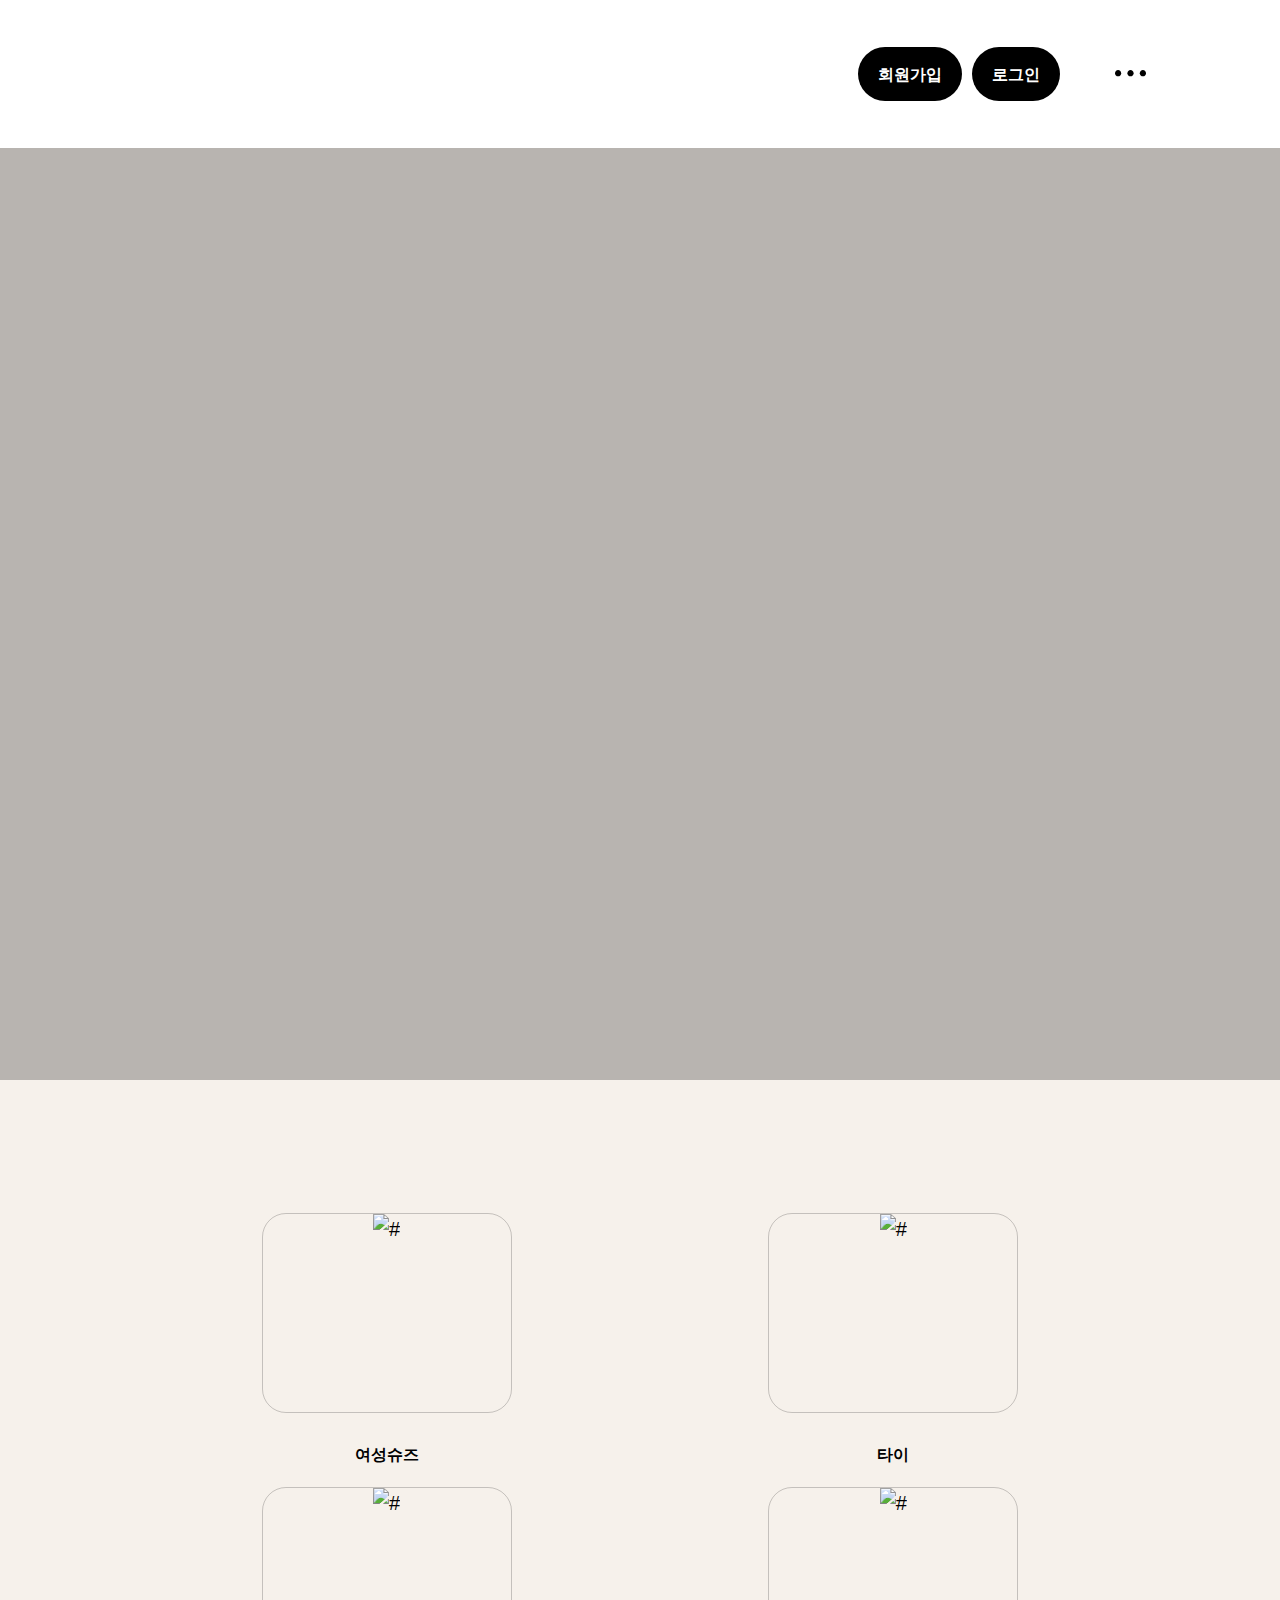
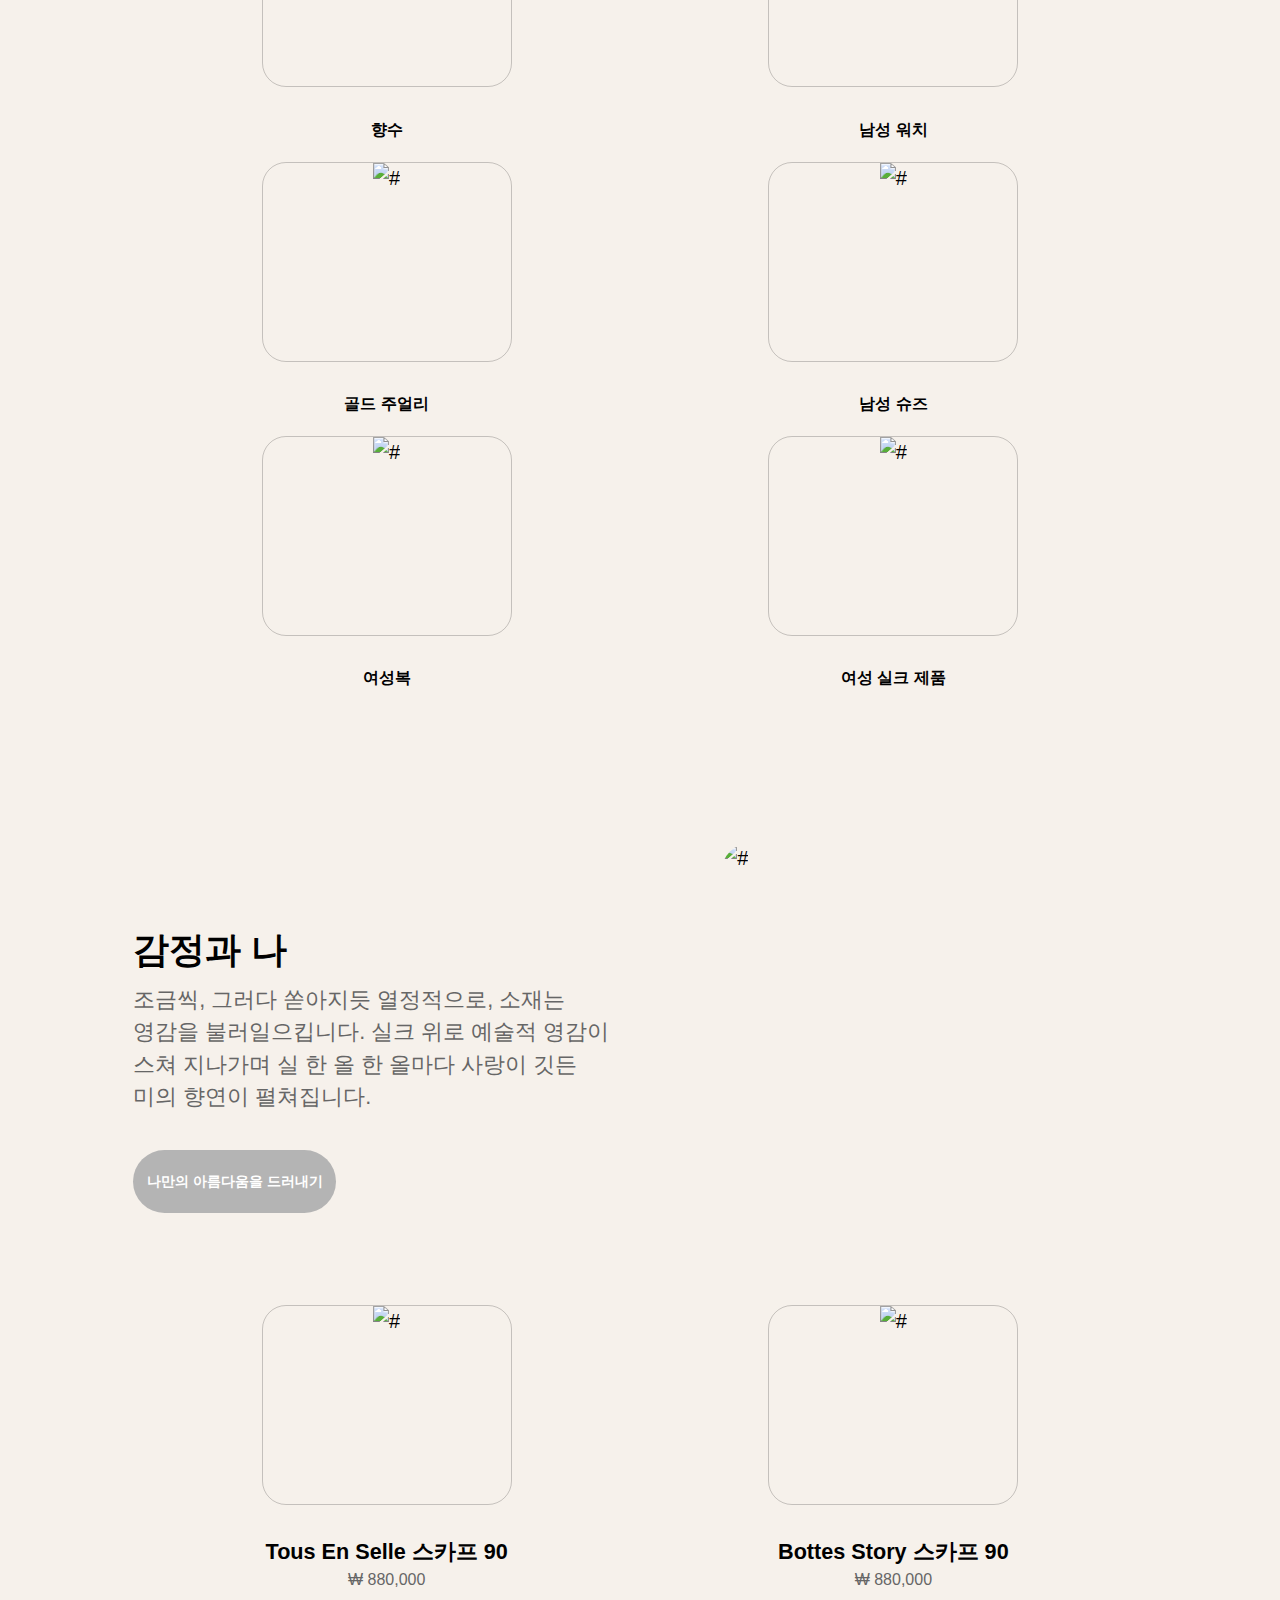
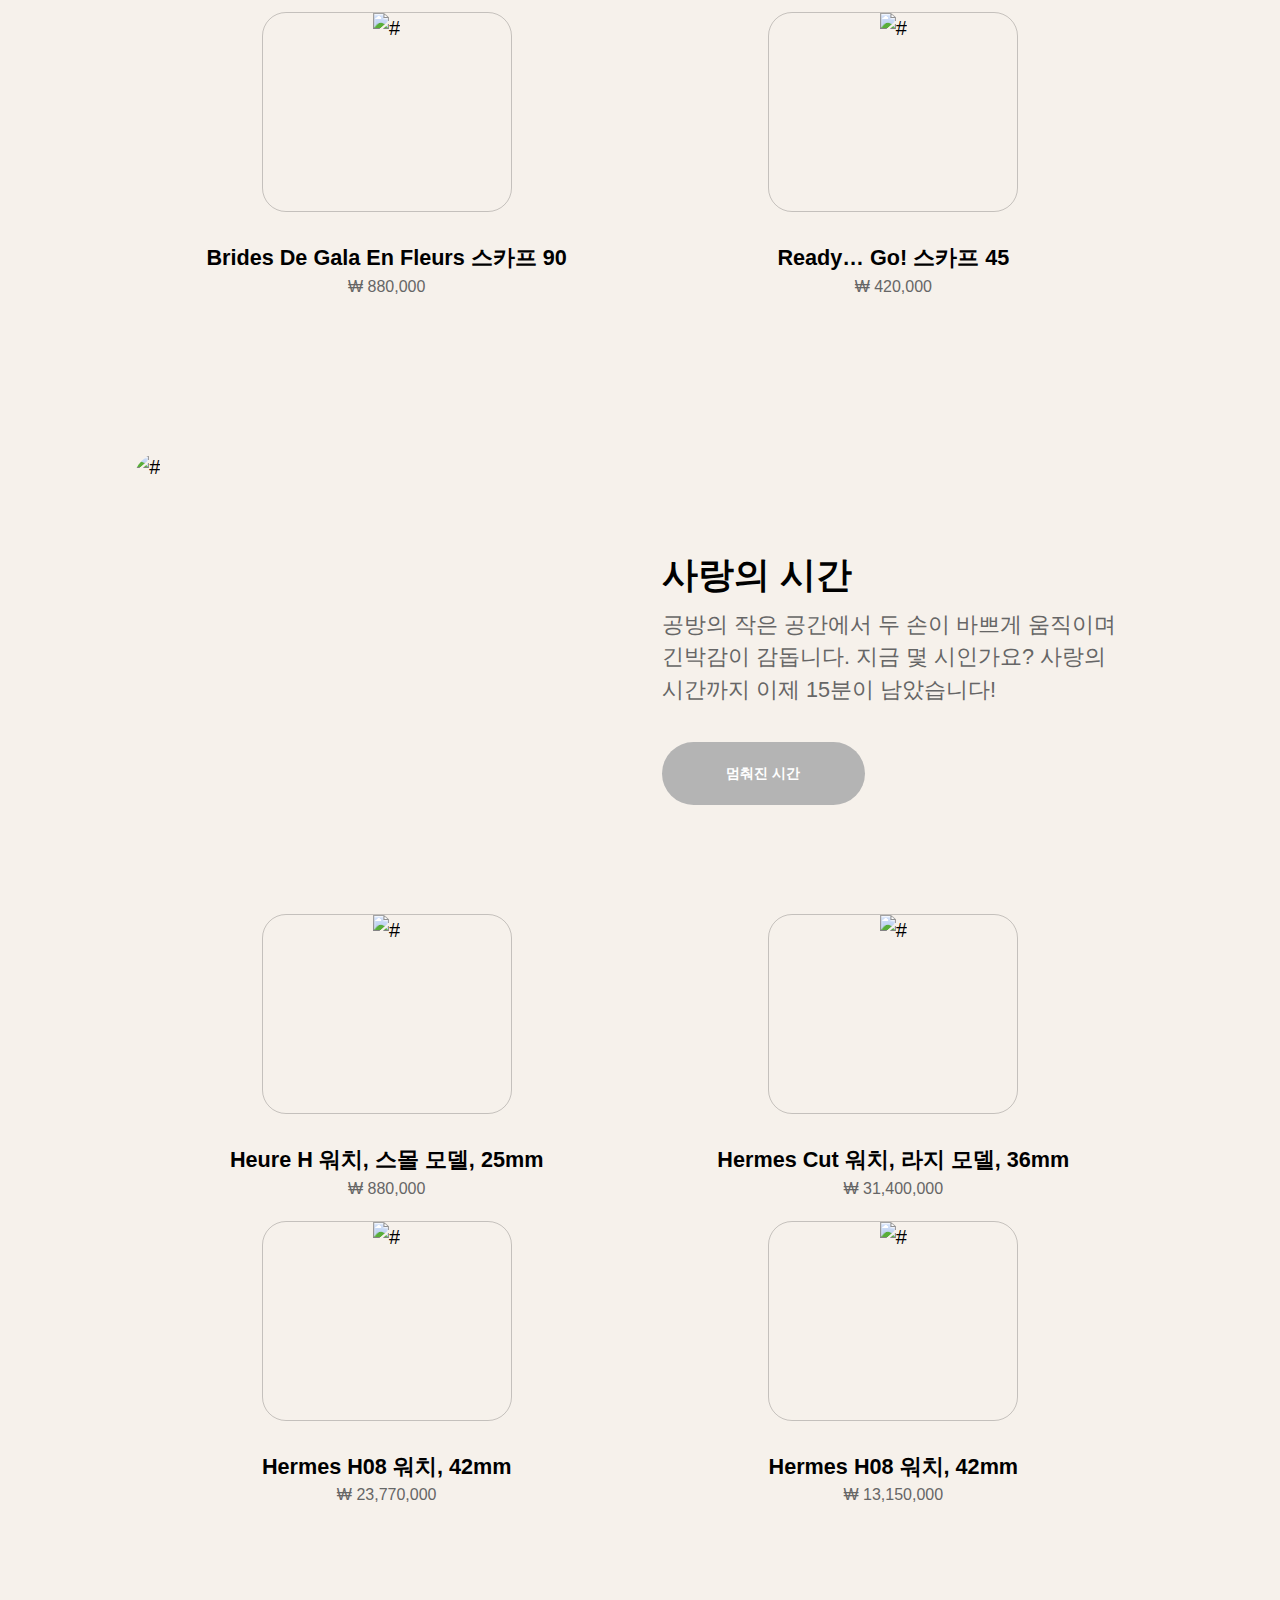
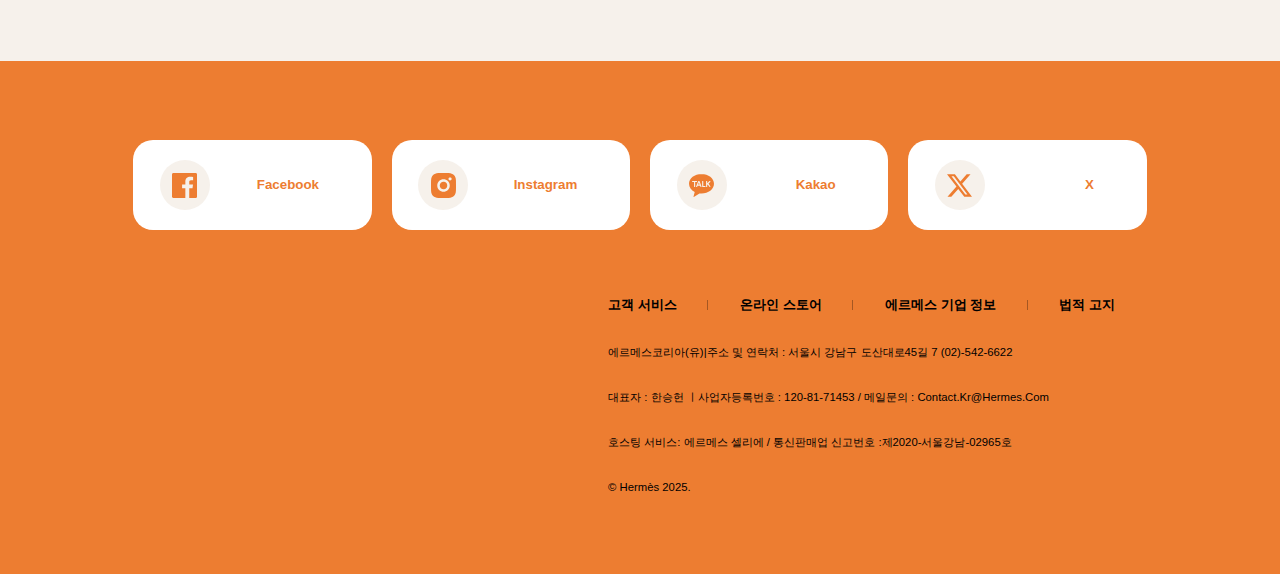
==== index.html @ f4b4f8aa "메인 페이지" ====
<!DOCTYPE html>
<html lang="ko">
  <head>
    <meta charset="UTF-8" />
    <meta name="viewport" content="width=device-width, initial-scale=1.0" />
    <title>HERMES</title>
    <link rel="stylesheet" href="./css/reset.css" />
    <link rel="stylesheet" href="./css/common.css" />
    <link rel="stylesheet" href="./css/sub-common.css" />
    <link rel="stylesheet" href="./css/main.css" />
  </head>
  <body>
    <!-- 모바일용 메뉴 -->
    <div class="mobile-menu">
      <!-- strong.mobile-logo>i.hidden{webfluen} -->

      <strong class="mobile-logo"> <i class="hidden">에르메스</i></strong>
      <ul class="mobile-gnb">
        <li><a href="index.html">홈</a></li>
        <li><a href="hermes.html">에르메스</a></li>
        <li><a href="service.html">제품 관리</a></li>
        <li><a href="about.html">지속 가능한 발전</a></li>
        <li><a href="store.html">매장 찾기</a></li>
      </ul>

      <!-- button:button.btn-close>i.hidden{close} -->
      <button type="button" class="btn-close">
        <i class="hidden">close</i>
      </button>
    </div>

    <!-- header#header+main#main+footer#footer -->

    <!-- s. header -->
    <header id="header">
      <!-- .inner>nav>h1.logo+ul.gnb+.join+.login -->
      <div class="inner">
        <nav>
          <h1 class="logo">
            <a href="index.html"><i class="hidden">에르메스</i></a>
          </h1>

          <ul class="gnb">
            <li><a href="index.html">홈</a></li>
            <li><a href="hermes.html">에르메스</a></li>
            <li><a href="service.html">제품 관리</a></li>
            <li><a href="about.html">지속 가능한 발전</a></li>
            <li><a href="store.html">매장 찾기</a></li>
          </ul>

          <div class="gnb-btn">
            <div class="util-menu">
              <a class="join" href="join.html">회원가입</a>
              <a class="login" href="login.html">로그인</a>
            </div>

            <div class="mobile-btn">
              <a href="#"><i class="hidden">더보기</i></a>
            </div>
          </div>
        </nav>
      </div>
    </header>
    <!-- e. header -->

    <!-- s. main -->
    <main id="main">
      <!-- s. visual -->
      <section class="main-visual">
        <figure>
          <img
            src="https://assets.hermes.com/is/image/hermesedito/HEADER_DESKTOP_HP_FEB_P1?fit=wrap%2C0&wid=1920"
            alt="#"
          />
        </figure>
      </section>

      <!-- e. visual -->

      <!-- s.event -->
      <section class="event">
        <div class="inner">
          <ul class="event-list">
            <li>
              <a href="">
                <figure>
                  <img
                    src="https://assets.hermes.com/is/image/hermesedito/P_11_CH_WSHOES_251009ZNC355?fit=wrap%2C0&wid=1920"
                    alt="#"
                  />
                </figure>
                <strong class="event-text">여성슈즈</strong>
              </a>
            </li>
            <li>
              <a href="">
                <figure>
                  <img
                    src="https://assets.hermes.com/is/image/hermesedito/P_11_CH_MTIES_339315T11?fit=wrap%2C0&wid=1920"
                    alt="#"
                  />
                </figure>
                <strong class="event-text">타이</strong>
              </a>
            </li>
            <li>
              <a href="">
                <figure>
                  <img
                    src="https://assets.hermes.com/is/image/hermesedito/P_11_CH_FRAGRANCES_110435V0?fit=wrap%2C0&wid=1920"
                    alt="#"
                  />
                </figure>
                <strong class="event-text">향수</strong>
              </a>
            </li>
            <li>
              <a href="">
                <figure>
                  <img
                    src="https://assets.hermes.com/is/image/hermesedito/P_11_CH_MWATCHES_404113WW00?fit=wrap%2C0&wid=1920"
                    alt="#"
                  />
                </figure>
                <strong class="event-text">남성 워치</strong>
              </a>
            </li>
          </ul>

          <ul class="event-list">
            <li>
              <a href="">
                <figure>
                  <img
                    src="https://assets.hermes.com/is/image/hermesedito/P_11_CH_WGOLDJ_121315B00?fit=wrap%2C0&wid=1920"
                    alt="#"
                  />
                </figure>
                <strong class="event-text">골드 주얼리</strong>
              </a>
            </li>
            <li>
              <a href="">
                <figure>
                  <img
                    src="https://assets.hermes.com/is/image/hermesedito/P_11_CH_MSHOES_241861ZH5K?fit=wrap%2C0&wid=1920"
                    alt="#"
                  />
                </figure>
                <strong class="event-text">남성 슈즈</strong>
              </a>
            </li>
            <li>
              <a href="">
                <figure>
                  <img
                    src="https://assets.hermes.com/is/image/hermesedito/P_11_CH_WRTW_5E0163DQAZ?fit=wrap%2C0&wid=1920"
                    alt="#"
                  />
                </figure>
                <strong class="event-text">여성복</strong>
              </a>
            </li>
            <li>
              <a href="">
                <figure>
                  <img
                    src="https://assets.hermes.com/is/image/hermesedito/P_11_CH_WSILK_004192S08?fit=wrap%2C0&wid=1920"
                    alt="#"
                  />
                </figure>
                <strong class="event-text">여성 실크 제품</strong>
              </a>
            </li>
          </ul>
        </div>
      </section>
      <!-- e.event -->

      <!-- s. commpany -->
      <section class="company company-1">
        <div class="inner">
          <div class="brand-story">
            <div class="content">
              <div class="company-text">
                <strong>감정과 나</strong>
                <p>
                  조금씩, 그러다 쏟아지듯 열정적으로, 소재는 영감을
                  불러일으킵니다. 실크 위로 예술적 영감이 스쳐 지나가며 실 한 올
                  한 올마다 사랑이 깃든 미의 향연이 펼쳐집니다.
                </p>
              </div>
              <a href="" class="more-btn">나만의 아름다움을 드러내기</a>
            </div>
            <figure>
              <img
                src="https://assets.hermes.com/is/image/hermesedito/P_169_PE25_CROSS_SF?fit=wrap%2C0&wid=1920"
                alt="#"
              />
            </figure>
          </div>

          <ul class="event-list com-event-list">
            <li>
              <a href="">
                <figure>
                  <img
                    src="https://assets.hermes.com/is/image/hermesproduct/004204S%2001_worn_1?size=3000,3000&extend=0,0,0,0&align=0,0&$product_item_grid_g$&wid=700&hei=700"
                    alt="#"
                  />
                </figure>

                <dl class="event-text">
                  <dt>Tous en Selle 스카프 90</dt>
                  <dd>₩ 880,000</dd>
                </dl>
              </a>
            </li>
            <li>
              <a href="">
                <figure>
                  <img
                    src="https://assets.hermes.com/is/image/hermesproduct/004203S%2003_flat_wm_3?size=3000,3000&extend=0,0,0,0&align=0,0&$product_item_grid_g$&wid=700&hei=700"
                    alt="#"
                  />
                </figure>

                <dl class="event-text">
                  <dt>Bottes Story 스카프 90</dt>
                  <dd>₩ 880,000</dd>
                </dl>
              </a>
            </li>
            <li>
              <a href="">
                <figure>
                  <img
                    src="https://assets.hermes.com/is/image/hermesproduct/004192S%2004_worn_1?size=3000,3000&extend=0,0,0,0&align=0,0&$product_item_grid_g$&wid=700&hei=700"
                    alt="#"
                  />
                </figure>

                <dl class="event-text">
                  <dt>Brides de Gala en Fleurs 스카프 90</dt>
                  <dd>₩ 880,000</dd>
                </dl>
              </a>
            </li>
            <li>
              <a href="">
                <figure>
                  <img
                    src="https://assets.hermes.com/is/image/hermesproduct/893822S%2003_flat_wm_3?size=3000,3000&extend=0,0,0,0&align=0,0&$product_item_grid_g$&wid=700&hei=700"
                    alt="#"
                  />
                </figure>

                <dl class="event-text">
                  <dt>Ready… Go! 스카프 45</dt>
                  <dd>₩ 420,000</dd>
                </dl>
              </a>
            </li>
          </ul>
        </div>
      </section>

      <section class="company company-2">
        <div class="inner">
          <div class="brand-story">
            <div class="content">
              <div class="company-text">
                <strong>사랑의 시간</strong>
                <p>
                  공방의 작은 공간에서 두 손이 바쁘게 움직이며 긴박감이
                  감돕니다. 지금 몇 시인가요? 사랑의 시간까지 이제 15분이
                  남았습니다!
                </p>
              </div>
              <a href="" class="more-btn">멈춰진 시간</a>
            </div>
            <figure>
              <img
                src="https://assets.hermes.com/is/image/hermesedito/P_169_PE25_CROSS_W?fit=wrap%2C0&wid=1920"
                alt="#"
              />
            </figure>
          </div>

          <ul class="event-list com-event-list">
            <li>
              <a href="">
                <figure>
                  <img
                    src="https://assets.hermes.com/is/image/hermesproduct/036734WW00_front_1?size=3000,3000&extend=300,300,300,300&align=0,0&$product_item_grid_g$&wid=700&hei=700"
                    alt="#"
                  />
                </figure>

                <dl class="event-text">
                  <dt>Heure H 워치, 스몰 모델, 25mm</dt>
                  <dd>₩ 880,000</dd>
                </dl>
              </a>
            </li>
            <li>
              <a href="">
                <figure>
                  <img
                    src="https://assets.hermes.com/is/image/hermesproduct/403269WW00_front_wm_1?size=3000,3000&extend=0,0,0,0&align=0,0&$product_item_grid_g$&wid=700&hei=700"
                    alt="#"
                  />
                </figure>

                <dl class="event-text">
                  <dt>Hermes Cut 워치, 라지 모델, 36mm</dt>
                  <dd>₩ 31,400,000</dd>
                </dl>
              </a>
            </li>
            <li>
              <a href="">
                <figure>
                  <img
                    src="https://assets.hermes.com/is/image/hermesproduct/060124WW00_front_1?size=3000,3000&extend=300,300,300,300&align=0,0&$product_item_grid_g$&wid=700&hei=700"
                    alt="#"
                  />
                </figure>

                <dl class="event-text">
                  <dt>Hermes H08 워치, 42mm</dt>
                  <dd>₩ 23,770,000</dd>
                </dl>
              </a>
            </li>
            <li>
              <a href="">
                <figure>
                  <img
                    src="https://assets.hermes.com/is/image/hermesproduct/057303WW00_front_1?size=3000,3000&extend=300,300,300,300&align=0,0&$product_item_grid_g$&wid=700&hei=700"
                    alt="#"
                  />
                </figure>

                <dl class="event-text">
                  <dt>Hermes H08 워치, 42mm</dt>
                  <dd>₩ 13,150,000</dd>
                </dl>
              </a>
            </li>
          </ul>
        </div>
      </section>
      <!-- e. commpany -->
    </main>
    <!-- e. main -->

    <footer id="footer">
      <div class="inner">
        <ul class="sns">
          <li>
            <a href="https://www.facebook.com/hermes/"><i>Facebook</i></a>
          </li>
          <li>
            <a href="https://www.instagram.com/hermes/"><i>Instagram</i></a>
          </li>
          <li>
            <a href="https://pf.kakao.com/_FDgNxb"><i>kakao</i></a>
          </li>
          <li>
            <a href="https://x.com/hermes_paris?mx=2"><i>X</i></a>
          </li>
        </ul>

        <div class="footer-con">
          <h4 class="foot-logo">
            <a href="#"><i class="hidden">에르메스</i></a>
          </h4>

          <div class="foot-text">
            <ul class="foot-nav">
              <li><a href="#">고객 서비스 </a></li>
              <li><a href="#">온라인 스토어</a></li>
              <li><a href="#">에르메스 기업 정보</a></li>
              <li><a href="#">법적 고지</a></li>
            </ul>
            <div class="foot-con">
              <address>
                <p>
                  에르메스코리아(유)|주소 및 연락처 : 서울시 강남구 도산대로45길
                  7 (02)-542-6622
                </p>
                <p>
                  대표자 : 한승헌 ㅣ사업자등록번호 : 120-81-71453 / 메일문의 :
                  contact.kr@hermes.com
                </p>
                <p>
                  호스팅 서비스: 에르메스 셀리에 / 통신판매업 신고번호
                  :제2020-서울강남-02965호
                </p>
                <p>© Hermès 2025.</p>
              </address>
            </div>
          </div>
        </div>
      </div>
    </footer>
  </body>
</html>
---- css/common.css ----
@charset 'utf-8';

@import url("https://cdn.jsdelivr.net/gh/orioncactus/pretendard@v1.3.9/dist/web/static/pretendard.min.css");

:root {
  --Darck-100: #000;
  --Darck-60: #666666;
  --Light-100: #fff;
  --btn: #b4b4b4;

  --main-color: #ed7d31;
  --main-color2: #ffc683;
  --main-color3: #f6f1eb;
}

::selection {
  background: var(--main-color2);
  color: #fff;
}

section {
  margin-bottom: 20rem;
  margin-bottom: 10.4167%;
}

html {
  font-size: 100%;
  font-size: 62.5%;
  scroll-behavior: smooth;
}

body {
  font: 2rem/1.5 Pretendard, sans-serif;
  color: var(--Darck-100);
  text-transform: capitalize;
  word-break: keep-all;
  overflow-x: hidden;
  min-width: 36rem;
  background: var(--main-color3);
}

a {
  text-decoration: none;
  color: inherit;
}

a:hover {
  text-decoration: none;
  color: var(--main-color);
}

img {
  vertical-align: top;
  max-width: 100%;
  height: 100%;
  object-fit: cover;
}

.hidden {
  position: absolute;
  margin: -1px;
  width: 1px;
  height: 1px;
  overflow: hidden;
  clip: rect(0, 0, 0, 0);
}

.inner {
  width: 152rem;
  margin: 0 auto;

  width: 79.1667%;
}

/* s.header */
header {
  background: #fff;
  position: fixed; /* posf : 헤더가 고정 되서 내려오게 만드는것 */
  width: 100%;
  top: 0;
  left: 0;
  z-index: 10;
  transition: 0.3s;
}

header nav {
  display: flex;
  height: 14.8rem;
  /* background: #5f5f; */
  justify-content: space-between;
  align-items: center;
}

.logo a {
  display: block;
  width: 14.3rem;
  height: 8.1rem;
  background: url(https://images.onthelook.co.kr/b/qSYUNZ8HAPhbWUXbn68J6f.png)
    no-repeat 50% / contain;
}

.gnb {
  display: flex;
}

.gnb li a {
  /* border: 1px solid #000; */
  display: block;
  color: var(--Darck-100);
  font-weight: 700;
  font-size: 2rem;
  padding: 1.3rem 5rem;
}

.gnb li:hover a {
  color: var(--main-color);
}

.btn {
  display: none;
}

.util-menu {
  display: flex;
  gap: 1rem;
}

.join {
  padding: 1.5rem 2rem;

  font-weight: 600;
  font-size: 1.8rem;
  font-size: clamp(1.4rem, 1.2676vw, 1.8rem);

  color: #fff;
  background: var(--Darck-100);
  border-radius: 5rem;

  display: flex;
  justify-content: center;
  align-items: center;
}

.login {
  padding: 1.5rem 2rem;

  font-weight: 600;
  font-size: 1.8rem;
  font-size: clamp(1.4rem, 1.2676vw, 1.8rem);

  color: #fff;
  background: var(--Darck-100);
  border-radius: 5rem;

  display: flex;
  justify-content: center;
  align-items: center;
}

.mobile-btn a {
  display: none;
  width: 3.2rem;
  height: 0.7rem;
  background: url(../img/more-icon.svg) no-repeat 50% / contain;
}
/* e.header */

/* 모바일 메뉴 */
.mobile-menu.active {
  right: 0;
}

.mobile-menu {
  position: fixed;
  top: 0;
  right: -100%;
  width: 70%;
  height: 100vh;
  background: var(--main-color3);
  color: #fff;
  transition: 0.4s;

  display: flex;
  flex-direction: column;
  align-items: center;
  padding-top: 8rem;

  z-index: 1000;
}

.mobile-btn-close {
  position: absolute;
  top: 7rem;
  right: 5.2rem;
  width: 3.2rem;
  height: 3.2rem;
  background: url(../img/close-icon.svg) no-repeat 40% / contain;
  z-index: 1000;
}

.mobile-gnb {
  margin-top: 15rem;
}

.mobile-gnb li a {
  font-weight: 600;
  font-size: 2.2rem;
  display: block;
  padding: 2.5rem 0;
  text-align: center;
}

/* 모바일 메뉴 end */

/* s. footer */
#footer {
  padding: 11.9rem 0 11.6rem;
  background: var(--main-color);

  padding: 6.1979% 0 6.0417%;
}

.sns {
  display: flex;
  flex-wrap: wrap;
  gap: 2rem;
}

.sns li {
  display: flex;
  align-items: center;
  justify-content: space-between;
  flex: 1 1 max(22%, 185px);

  background: var(--Light-100);
  color: var(--main-color);
  padding: 3rem 4rem;

  font-size: 2rem;
  font-weight: 700;
  border-radius: 2rem;

  padding: 1.9737% 2.6316%;
  font-size: clamp(1.2rem, 1.042vw, 2rem);
}

.sns li a {
  display: flex;
  align-items: center;
  gap: 1rem;
}

.sns li::before {
  content: "";
  display: block;
  width: 5rem;
  height: 5rem;
  border-radius: 100%;
}

.sns li:nth-child(1)::before {
  background: var(--main-color3) url(../img/foot-icon-1.svg) no-repeat
    center/50%;
}
.sns li:nth-child(2)::before {
  background: var(--main-color3) url(../img/foot-icon-2.svg) no-repeat center/
    50%;
}
.sns li:nth-child(3)::before {
  background: var(--main-color3) url(../img/foot-icon-3.svg) no-repeat
    center/50%;
}
.sns li:nth-child(4)::before {
  background: var(--main-color3) url(../img/foot-icon-4.svg) no-repeat
    center/50%;
}

.sns li a::after {
  content: "";
  display: block;
  width: 0.6rem;
  height: 1.3rem;
  padding-left: 1rem;
  background: url(../img/arrow.svg) no-repeat 50% / contain;
}

.footer-con {
  display: flex;
  justify-content: space-between;
  padding-top: 9.7rem;

  padding-top: 6.3816%;
}

.foot-logo {
  display: block;
  width: 23.7rem;
  height: 13.4rem;
  background: url(https://images.onthelook.co.kr/b/qSYUNZ8HAPhbWUXbn68J6f.png)
    no-repeat 50% / contain;

  width: 15.6579%;
}

.foot-nav {
  display: flex;
  overflow-x: auto;
}

.foot-nav li {
  padding: 0 4rem;
  position: relative;
  flex-shrink: 0;
  font-size: 2rem;
  font-weight: 700;
  color: var(--Darck-100);

  padding: 0 clamp(1rem, 2.4673vw, 4rem);

  font-size: clamp(0.9rem, 1.042vw, 2rem);
}

.foot-nav li::after {
  content: "";
  position: absolute;
  top: 50%;
  right: 0;
  transform: translateY(-50%);
  width: 0.1rem;
  height: 1rem;
  background: rgba(0, 0, 0, 0.3);
}

.foot-nav li:nth-child(1) {
  content: "";
  padding-left: 0;
}

.foot-nav li:nth-child(4)::after {
  content: "";
  display: none;
  padding-right: 0;
}

address {
  display: flex;
  padding-top: 4.8rem;
  flex-direction: column;
  gap: 2.8rem;

  font-size: 1.8rem;
  font-weight: 400;
  color: var(--Darck-100);

  padding-top: 5.5172%;
  font-size: clamp(0.9rem, 0.885vw, 1.8rem);
}

/* e.footer  */

/* 반응형 000000000000000000000000000000000000000000000000000000000000000000000000000000000000000000 */
@media screen and (max-width: 1530px) {
  .gnb {
    display: none;
  }

  .gnb-btn {
    display: flex;
    align-items: center;
    gap: 5.5rem;
  }

  .mobile-btn a {
    display: block;
  }
}

@media (max-width: 1024px) {
  .sns li::before {
    width: 3rem;
    height: 3rem;
  }
}

@media (max-width: 900px) {
  .footer-con {
    flex-direction: column-reverse;
    align-items: center;
  }

  .foot-text {
    padding-bottom: 4.5rem;
  }

  .foot-logo {
    width: 16.8rem;
    height: 3.6rem;
  }
}

@media screen and (max-width: 800px) {
  .inner {
    width: 90%;
  }

  .util-menu {
    display: none;
  }
}

@media (max-width: 430px) {
  .footer-con {
    padding-top: 4.1rem;
  }
}
---- css/sub-common.css ----
@charset "utf-8";

/* s.commpany */
.company-all {
  display: flex;
  flex-direction: column;
  gap: 20rem;
}

.company .brand-story {
  display: flex;
  align-items: center;
  justify-content: space-between;
}

.content {
  width: 58.6rem;
  width: 41.2676%;
}

.company figure {
  width: 59.7rem;
  height: 65.9rem;
  aspect-ratio: 1/1.1039;

  border-radius: 4rem;
  overflow: hidden;
}

.company figure img {
  width: 100%;
  height: 100%;
}

.company-title {
  font-weight: 700;
  font-size: 3.2rem;
  font-size: clamp(1.4rem, 2.2535vw, 3.2rem);

  color: var(--bg);
}

.company-text {
  padding-top: 2rem;
}

.company-text strong {
  font-weight: 800;
  font-size: 4rem;
  font-size: clamp(2rem, 2.817vw, 4rem);

  color: #000;
}

.company-text p {
  font-weight: 300;
  font-size: 2.4rem;
  font-size: clamp(1.4rem, 1.6901vw, 2.4rem);

  color: var(--Darck-60);
  margin-top: 0.7rem;
}

.more-btn {
  width: 23rem;
  height: 7.2rem;
  border-radius: 5rem;
  background: var(--btn);

  display: flex;
  align-items: center;
  justify-content: center;
  margin-top: 3.6rem;

  font-weight: 700;
  font-size: 2.4rem;
  font-size: clamp(1.4rem, 1.0416vw, 2rem);

  color: #fff;
}

.more-btn:hover {
  background: var(--main-color);
  color: #fff;
}

/* e.commpany */
---- css/main.css ----
@charset "utf-8";

/* visual */
.main-visual {
  position: relative;
  height: 108rem;
  overflow: hidden;
}

.main-visual::after {
  content: "";
  position: absolute;
  top: 0;
  left: 0;
  right: 0;
  bottom: 0;
  background: rgba(0, 0, 0, 0.5); /* 어두운 딤처리 */
  opacity: 0.5; /* 투명도 조절 */
  pointer-events: none; /* 클릭 이벤트를 막기 위해 */
}

.main-visual figure {
  height: 100%;
}

.main-visual figure img {
  width: 100%;
  height: 100%;
  object-fit: cover;
}
/* visual end */

/* s.event */

.com-event-list {
  padding-top: 5rem;
  padding-top: 3.2895%;
}

.event-title {
  font-size: 4rem;
  font-weight: 700;
  color: var(--Darck-100);
  text-align: center;

  font-size: clamp(1.5rem, 1.5625vw, 3rem);
}

.event-list {
  display: flex;
  justify-content: space-between;
  flex-wrap: wrap;
}

.event-list li a {
  display: flex;
  align-items: center;
  flex-direction: column;
  gap: 2rem;
}

.event-list li figure {
  width: 36.5rem;
  height: 31.8rem;
  border-radius: 2.4rem;
  overflow: hidden;
  transition: 0.5s;
  border: 1px solid rgba(0, 0, 0, 0.2);
}

.event-list li img {
  width: 100%;
  height: 100%;
}

.event-list li {
  text-align: center;
}

.event-list strong {
  font-size: clamp(1.6rem, 1.042vw, 2rem);
  font-weight: 800;
}

.event-text {
  padding-top: 2%;
}

.event-text dt {
  font-size: clamp(1.4rem, 1.6901vw, 2.4rem);
  font-weight: 700;
}

.event-text dd {
  color: var(--Darck-60);
  font-size: clamp(1.6rem, 1.042vw, 2rem);
  font-weight: 400;
}
/* e.event */

.company-1 .more-btn {
  width: 30rem;
}

.company-2 .brand-story {
  flex-direction: row-reverse;
}

/* 반응형  000000000000000000000000000000000000000000000000000000000000000000000000000000000000000000000000000000*/
@media (max-width: 1900px) {
  .event-list li figure {
    width: 30rem;
    height: 25rem;
  }
}

@media (max-width: 1900px) {
  .event-list li figure {
    width: 25rem;
    height: 20rem;
  }
}

@media screen and (max-width: 1400px) {
  /* company */
  .content {
    width: 44.2rem;
    width: 47.8355%;
  }

  .brand-story .more-btn {
    width: 18.4rem;
    width: 41.8182%;
    height: 6.3rem;
  }

  .brand-story .more-btn::after {
    width: 2.6rem;
    height: 2.6rem;
  }

  .company figure {
    width: 38.8rem;
    width: 41.9913%;

    height: 42.9rem;
    border-radius: 3rem;
    overflow: hidden;
  }
  /* company */
}

@media (max-width: 1360px) {
  .event-list > li {
    flex: 1 1 50%;
    margin-bottom: 2rem;
  }
}

@media screen and (max-width: 950px) {
  /* company */
  .company .brand-story,
  .company .brand-story:nth-child(even) {
    display: flex;
    flex-direction: column;
    align-items: center;
    position: relative;
  }

  .company-text {
    padding: 0.5rem 0 0.5rem;
  }

  .content {
    width: 39rem;
    text-align: center;
    margin-top: 0;
  }

  .company figure {
    width: 39rem;
    height: 22.8rem;
    margin-top: 1rem;
  }

  .company .brand-story figure img {
    width: 100%;
    height: 100%;
    border-radius: 3rem;
    filter: brightness(0.4);
  }

  .brand-story .more-btn {
    width: 17.5rem;
    height: 5.1rem;
    position: absolute;
    bottom: 3rem;
    margin: 0 11rem 0;

    gap: 1.5rem;
    z-index: 1;
  }

  .brand-story .more-btn::after {
    width: 1.7rem;
    height: 1.7rem;
  }
  /* company */
}

@media (max-width: 620px) {
  .event-list {
    padding-top: 4rem;
  }

  .event-list > li {
    flex: 1 1 100%;
  }
}
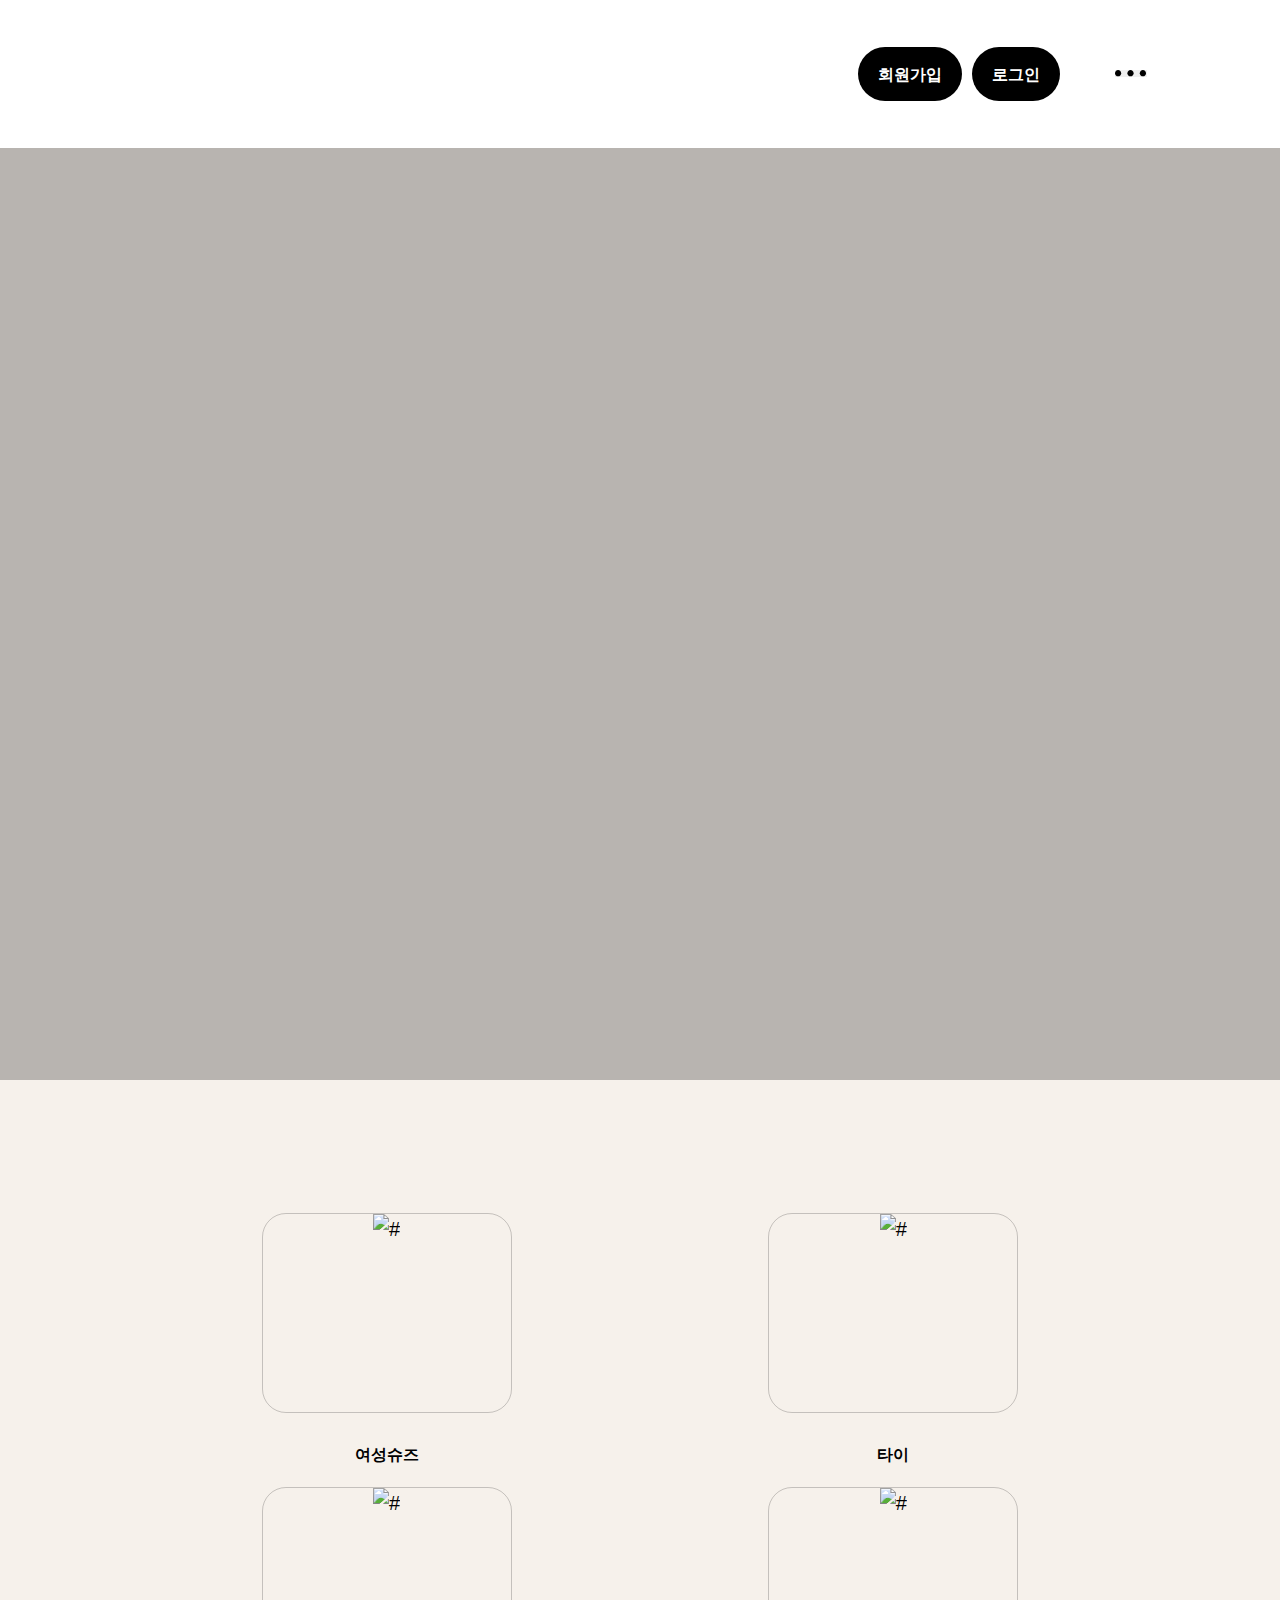
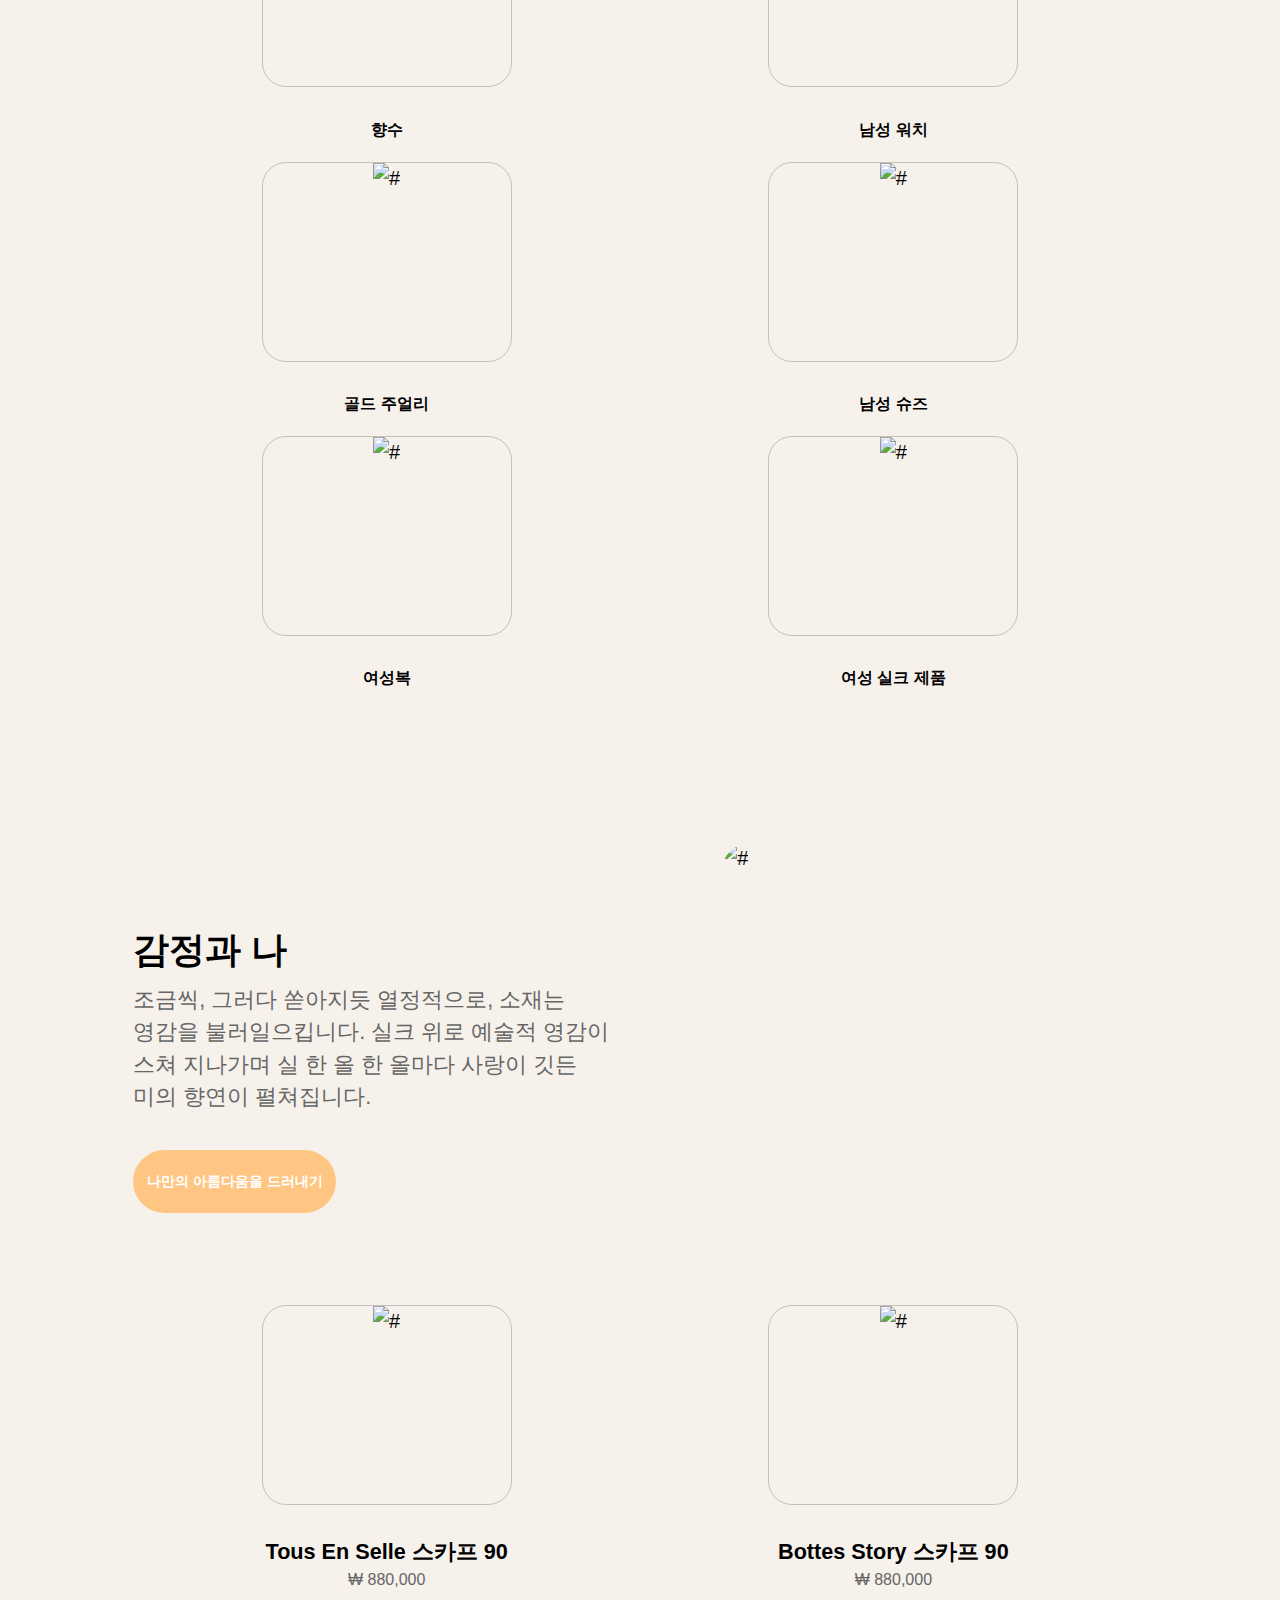
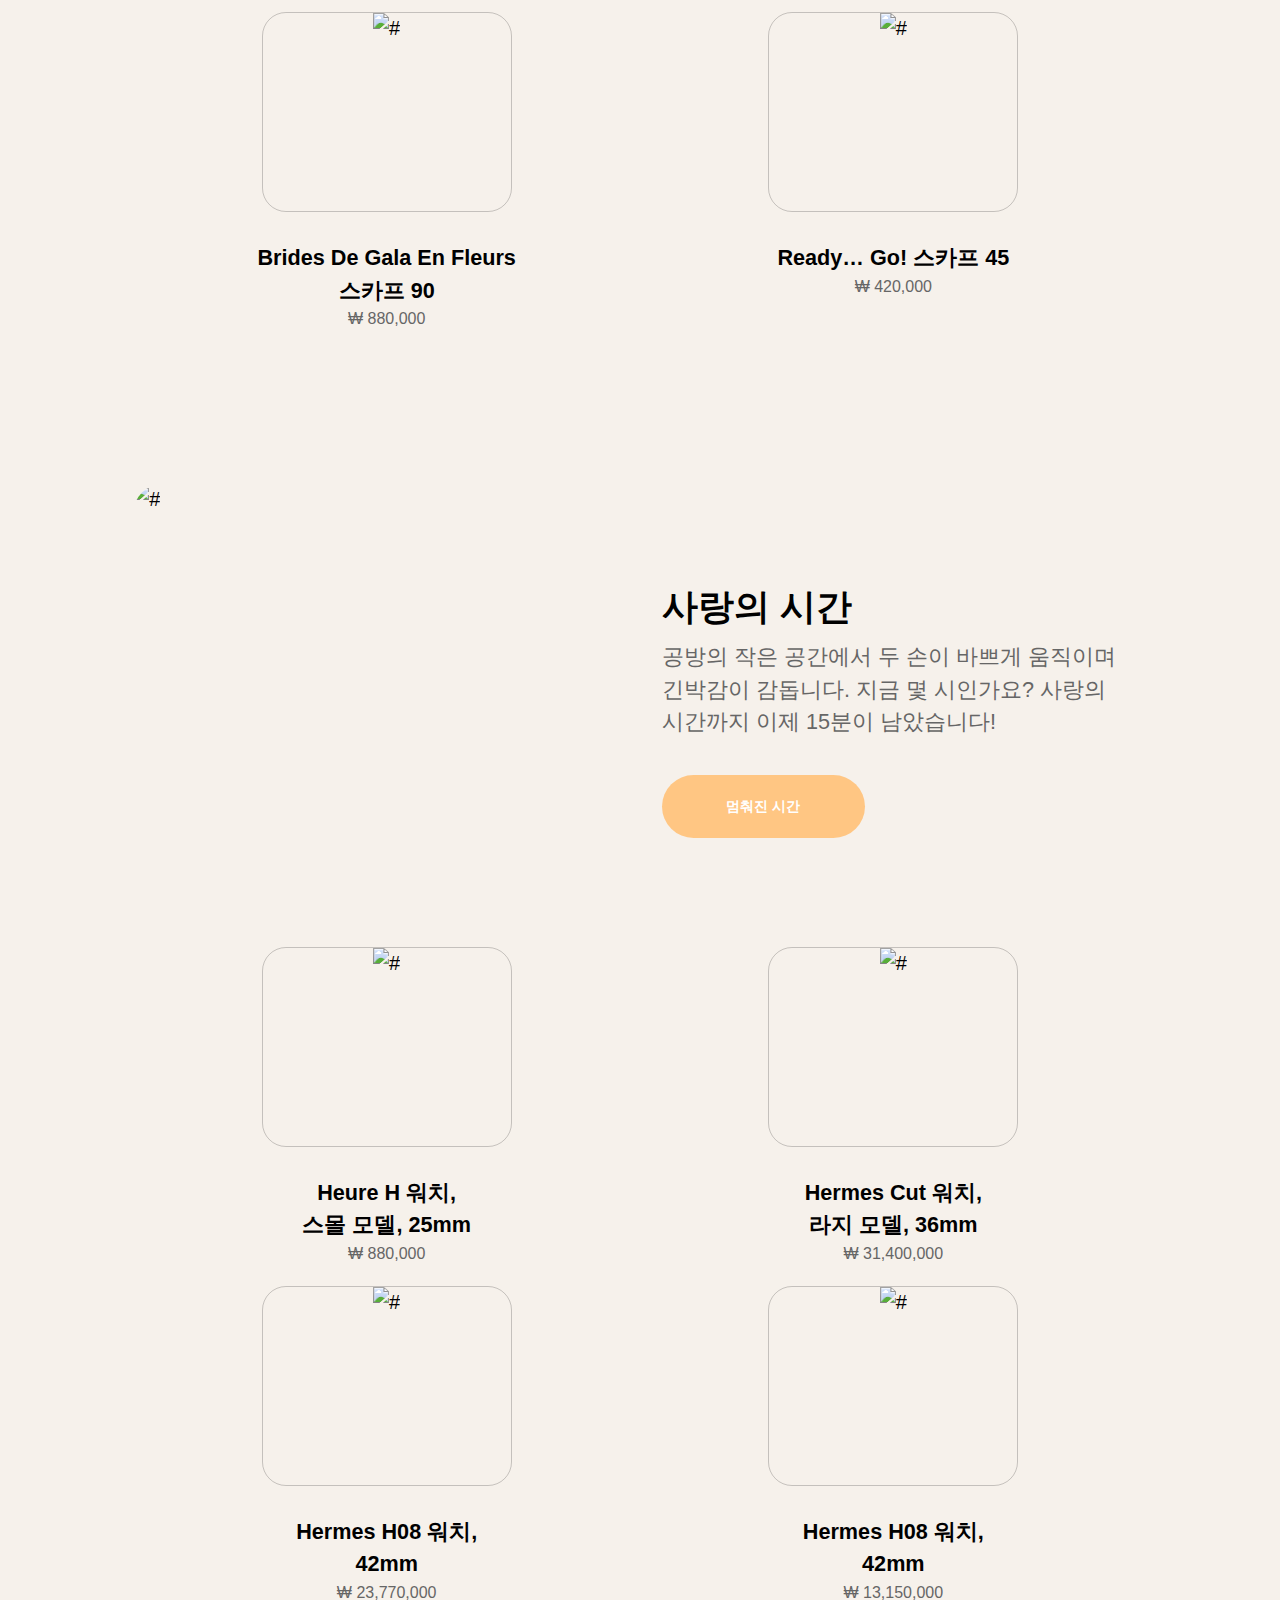
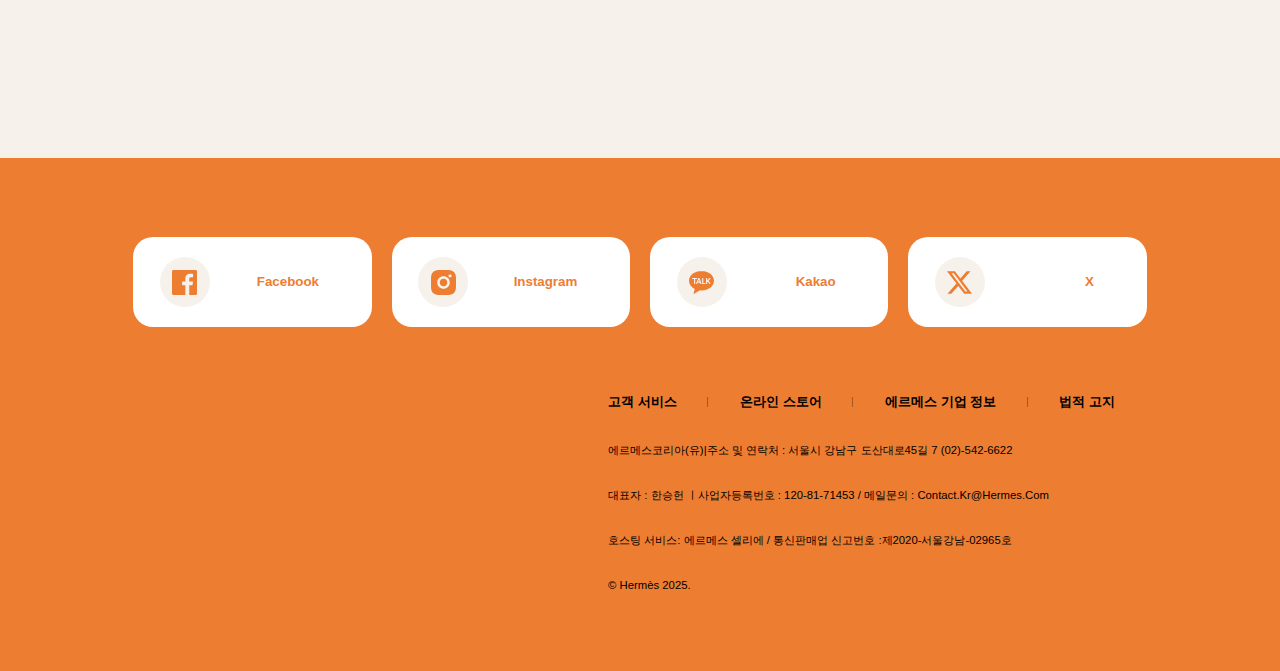
==== commit bdb0139b: "에르메스 페이지" ====
--- a/index.html
+++ b/index.html
@@ -8,12 +8,14 @@
     <link rel="stylesheet" href="./css/common.css" />
     <link rel="stylesheet" href="./css/sub-common.css" />
     <link rel="stylesheet" href="./css/main.css" />
+
+    <script src="./js/jquery-3.7.1.min.js"></script>
+
+    <script src="./js/script.js" defer></script>
   </head>
   <body>
     <!-- 모바일용 메뉴 -->
     <div class="mobile-menu">
-      <!-- strong.mobile-logo>i.hidden{webfluen} -->
-
       <strong class="mobile-logo"> <i class="hidden">에르메스</i></strong>
       <ul class="mobile-gnb">
         <li><a href="index.html">홈</a></li>
@@ -23,17 +25,13 @@
         <li><a href="store.html">매장 찾기</a></li>
       </ul>
 
-      <!-- button:button.btn-close>i.hidden{close} -->
-      <button type="button" class="btn-close">
+      <button type="button" class="mobile-btn-close">
         <i class="hidden">close</i>
       </button>
     </div>
 
-    <!-- header#header+main#main+footer#footer -->
-
     <!-- s. header -->
     <header id="header">
-      <!-- .inner>nav>h1.logo+ul.gnb+.join+.login -->
       <div class="inner">
         <nav>
           <h1 class="logo">
@@ -54,9 +52,9 @@
               <a class="login" href="login.html">로그인</a>
             </div>
 
-            <div class="mobile-btn">
+            <button type="button" class="mobile-btn">
               <a href="#"><i class="hidden">더보기</i></a>
-            </div>
+            </button>
           </div>
         </nav>
       </div>
@@ -80,7 +78,7 @@
       <!-- s.event -->
       <section class="event">
         <div class="inner">
-          <ul class="event-list">
+          <ul class="event-list event-list-1">
             <li>
               <a href="">
                 <figure>
@@ -127,7 +125,7 @@
             </li>
           </ul>
 
-          <ul class="event-list">
+          <ul class="event-list event-list-2">
             <li>
               <a href="">
                 <figure>
@@ -241,7 +239,7 @@
                 </figure>
 
                 <dl class="event-text">
-                  <dt>Brides de Gala en Fleurs 스카프 90</dt>
+                  <dt>Brides de Gala en Fleurs <br />스카프 90</dt>
                   <dd>₩ 880,000</dd>
                 </dl>
               </a>
@@ -298,7 +296,7 @@
                 </figure>
 
                 <dl class="event-text">
-                  <dt>Heure H 워치, 스몰 모델, 25mm</dt>
+                  <dt>Heure H 워치, <br />스몰 모델, 25mm</dt>
                   <dd>₩ 880,000</dd>
                 </dl>
               </a>
@@ -313,7 +311,7 @@
                 </figure>
 
                 <dl class="event-text">
-                  <dt>Hermes Cut 워치, 라지 모델, 36mm</dt>
+                  <dt>Hermes Cut 워치, <br />라지 모델, 36mm</dt>
                   <dd>₩ 31,400,000</dd>
                 </dl>
               </a>
@@ -328,7 +326,7 @@
                 </figure>
 
                 <dl class="event-text">
-                  <dt>Hermes H08 워치, 42mm</dt>
+                  <dt>Hermes H08 워치, <br />42mm</dt>
                   <dd>₩ 23,770,000</dd>
                 </dl>
               </a>
@@ -343,7 +341,7 @@
                 </figure>
 
                 <dl class="event-text">
-                  <dt>Hermes H08 워치, 42mm</dt>
+                  <dt>Hermes H08 워치, <br />42mm</dt>
                   <dd>₩ 13,150,000</dd>
                 </dl>
               </a>
--- a/css/common.css
+++ b/css/common.css
@@ -93,8 +93,8 @@
 
 .logo a {
   display: block;
-  width: 14.3rem;
-  height: 8.1rem;
+  width: 15rem;
+  height: 9rem;
   background: url(https://images.onthelook.co.kr/b/qSYUNZ8HAPhbWUXbn68J6f.png)
     no-repeat 50% / contain;
 }
@@ -176,8 +176,8 @@
   right: -100%;
   width: 70%;
   height: 100vh;
-  background: var(--main-color3);
-  color: #fff;
+  background: var(--main-color2);
+  color: var(--Light-100);
   transition: 0.4s;
 
   display: flex;
@@ -359,7 +359,7 @@
 /* e.footer  */
 
 /* 반응형 000000000000000000000000000000000000000000000000000000000000000000000000000000000000000000 */
-@media screen and (max-width: 1530px) {
+@media screen and (max-width: 1550px) {
   .gnb {
     display: none;
   }
--- a/css/sub-common.css
+++ b/css/sub-common.css
@@ -65,7 +65,7 @@
   width: 23rem;
   height: 7.2rem;
   border-radius: 5rem;
-  background: var(--btn);
+  background: var(--main-color2);
 
   display: flex;
   align-items: center;
@@ -83,5 +83,263 @@
   background: var(--main-color);
   color: #fff;
 }
-
 /* e.commpany */
+
+/* visual */
+.visual {
+  position: relative;
+  max-height: 60rem;
+  overflow: hidden;
+}
+
+.visual figure {
+  height: 100%;
+}
+
+.visual-text {
+  position: absolute;
+  top: 60%;
+  left: 50%;
+  transform: translate(-50%, -50%);
+
+  color: var(--Light-100);
+  text-align: center;
+
+  z-index: 1;
+}
+
+.visual-text h2 {
+  font-size: 5rem;
+  font-weight: 700;
+
+  font-size: clamp(2rem, 2.817vw, 4rem);
+}
+
+.visual-text p {
+  font-size: 3rem;
+  font-weight: 400;
+
+  font-size: clamp(1.4rem, 1.6901vw, 2.4rem);
+}
+
+.visual figure img {
+  width: 100%;
+  height: 100%;
+  object-fit: cover;
+  animation: figure-img 1s ease-out forwards;
+}
+
+.visual::after {
+  content: "";
+  position: absolute;
+  top: 0;
+  left: 0;
+  right: 0;
+  bottom: 0;
+  background: rgba(237, 125, 49, 0.6); /* 어두운 딤처리 */
+  opacity: 0.5; /* 투명도 조절 */
+  pointer-events: none; /* 클릭 이벤트를 막기 위해 */
+}
+/* visual end */
+
+/* about */
+.about-text {
+  flex: 1 1 max(40%, 300px);
+  /* border: 1px solid #000; */
+}
+
+.about-con {
+  display: flex;
+  flex-wrap: wrap;
+  gap: 20rem;
+}
+
+.about-con li {
+  display: flex;
+  flex-wrap: wrap;
+  align-items: center;
+  gap: 5%;
+}
+
+.about-con li:nth-child(odd) {
+  flex-direction: row-reverse;
+}
+
+.about-con dl dt {
+  padding-top: 3rem;
+  font-size: 4rem;
+  font-weight: 700;
+
+  padding-top: 4.4313%;
+  font-size: clamp(2.2rem, 2.0833vw, 4rem);
+}
+
+.about-con dl dd {
+  padding-top: 2rem;
+  font-size: 2.4rem;
+  font-weight: 400;
+  color: var(--Darck-60);
+
+  padding-top: 2.9542%;
+  font-size: clamp(1.5rem, 1.25vw, 2.4rem);
+}
+
+.about-con figure {
+  height: 47rem;
+  border-radius: 4rem;
+  overflow: hidden;
+
+  flex: 1 1 max(40%, 300px);
+}
+
+.about-con figure img {
+  width: 100%;
+  height: 100%;
+  object-fit: cover;
+}
+/* about end */
+
+@media (max-width: 400px) {
+  .about-con li :last-child {
+    margin-bottom: 2.5rem;
+  }
+}
+
+/* 반응형  000000000000000000000000000000000000000000000000000000000000000000000000000000000000000000000000000000*/
+@media (max-width: 1900px) {
+  .event-list li figure {
+    width: 30rem;
+    height: 25rem;
+  }
+}
+
+@media screen and (max-width: 1400px) {
+  /* company */
+  .content {
+    width: 44.2rem;
+    width: 47.8355%;
+  }
+
+  .brand-story .more-btn {
+    width: 18.4rem;
+    width: 41.8182%;
+    height: 6.3rem;
+  }
+
+  .brand-story .more-btn::after {
+    width: 2.6rem;
+    height: 2.6rem;
+  }
+
+  .company figure {
+    width: 38.8rem;
+    width: 41.9913%;
+
+    height: 42.9rem;
+    border-radius: 3rem;
+    overflow: hidden;
+  }
+  /* company */
+}
+
+@media (max-width: 1360px) {
+  .event-list > li {
+    flex: 1 1 50%;
+    margin-bottom: 2rem;
+  }
+
+  .event-list-2 {
+    padding-top: 0;
+  }
+}
+
+@media (max-width: 1024px) {
+  .about-con figure {
+    height: 28.6rem;
+  }
+
+  .question-list li {
+    border-radius: 1rem;
+  }
+}
+
+@media (max-width: 930px) {
+  .about-text {
+    padding-bottom: 2.2rem;
+  }
+}
+
+@media screen and (max-width: 980px) {
+  /* company */
+  .company .brand-story,
+  .company .brand-story:nth-child(even) {
+    display: flex;
+    flex-direction: column;
+    align-items: center;
+    position: relative;
+  }
+
+  .company-text {
+    padding: 0.5rem 0 0.5rem;
+  }
+
+  .content {
+    width: 39rem;
+    text-align: center;
+    margin-top: 0;
+  }
+
+  .company figure {
+    width: 39rem;
+    height: 22.8rem;
+    margin-top: 1rem;
+  }
+
+  .company .brand-story figure img {
+    width: 100%;
+    height: 100%;
+    border-radius: 3rem;
+    filter: brightness(0.4);
+  }
+
+  .brand-story .more-btn {
+    width: 17.5rem;
+    height: 5.1rem;
+    position: absolute;
+    bottom: 3rem;
+    margin: 0 11rem 0;
+
+    gap: 1.5rem;
+    z-index: 1;
+  }
+
+  .brand-story .more-btn::after {
+    width: 1.7rem;
+    height: 1.7rem;
+  }
+  /* company */
+}
+
+@media (max-width: 890px) {
+  .visual {
+    height: 57.6rem;
+  }
+
+  .visual figure img {
+    height: 57.6rem;
+  }
+
+  .visual-text {
+    gap: 0.9rem;
+  }
+}
+
+@media (max-width: 620px) {
+  .event-list {
+    padding-top: 4rem;
+  }
+
+  .event-list > li {
+    flex: 1 1 100%;
+  }
+}
--- a/css/main.css
+++ b/css/main.css
@@ -37,13 +37,8 @@
   padding-top: 3.2895%;
 }
 
-.event-title {
-  font-size: 4rem;
-  font-weight: 700;
-  color: var(--Darck-100);
-  text-align: center;
-
-  font-size: clamp(1.5rem, 1.5625vw, 3rem);
+.event-list-2 {
+  padding-top: 2rem;
 }
 
 .event-list {
@@ -120,6 +115,11 @@
     height: 20rem;
   }
 }
+@media (max-width: 1360px) {
+  .event-list-2 {
+    padding-top: 0;
+  }
+}
 
 @media screen and (max-width: 1400px) {
   /* company */
@@ -157,7 +157,7 @@
   }
 }
 
-@media screen and (max-width: 950px) {
+@media screen and (max-width: 980px) {
   /* company */
   .company .brand-story,
   .company .brand-story:nth-child(even) {
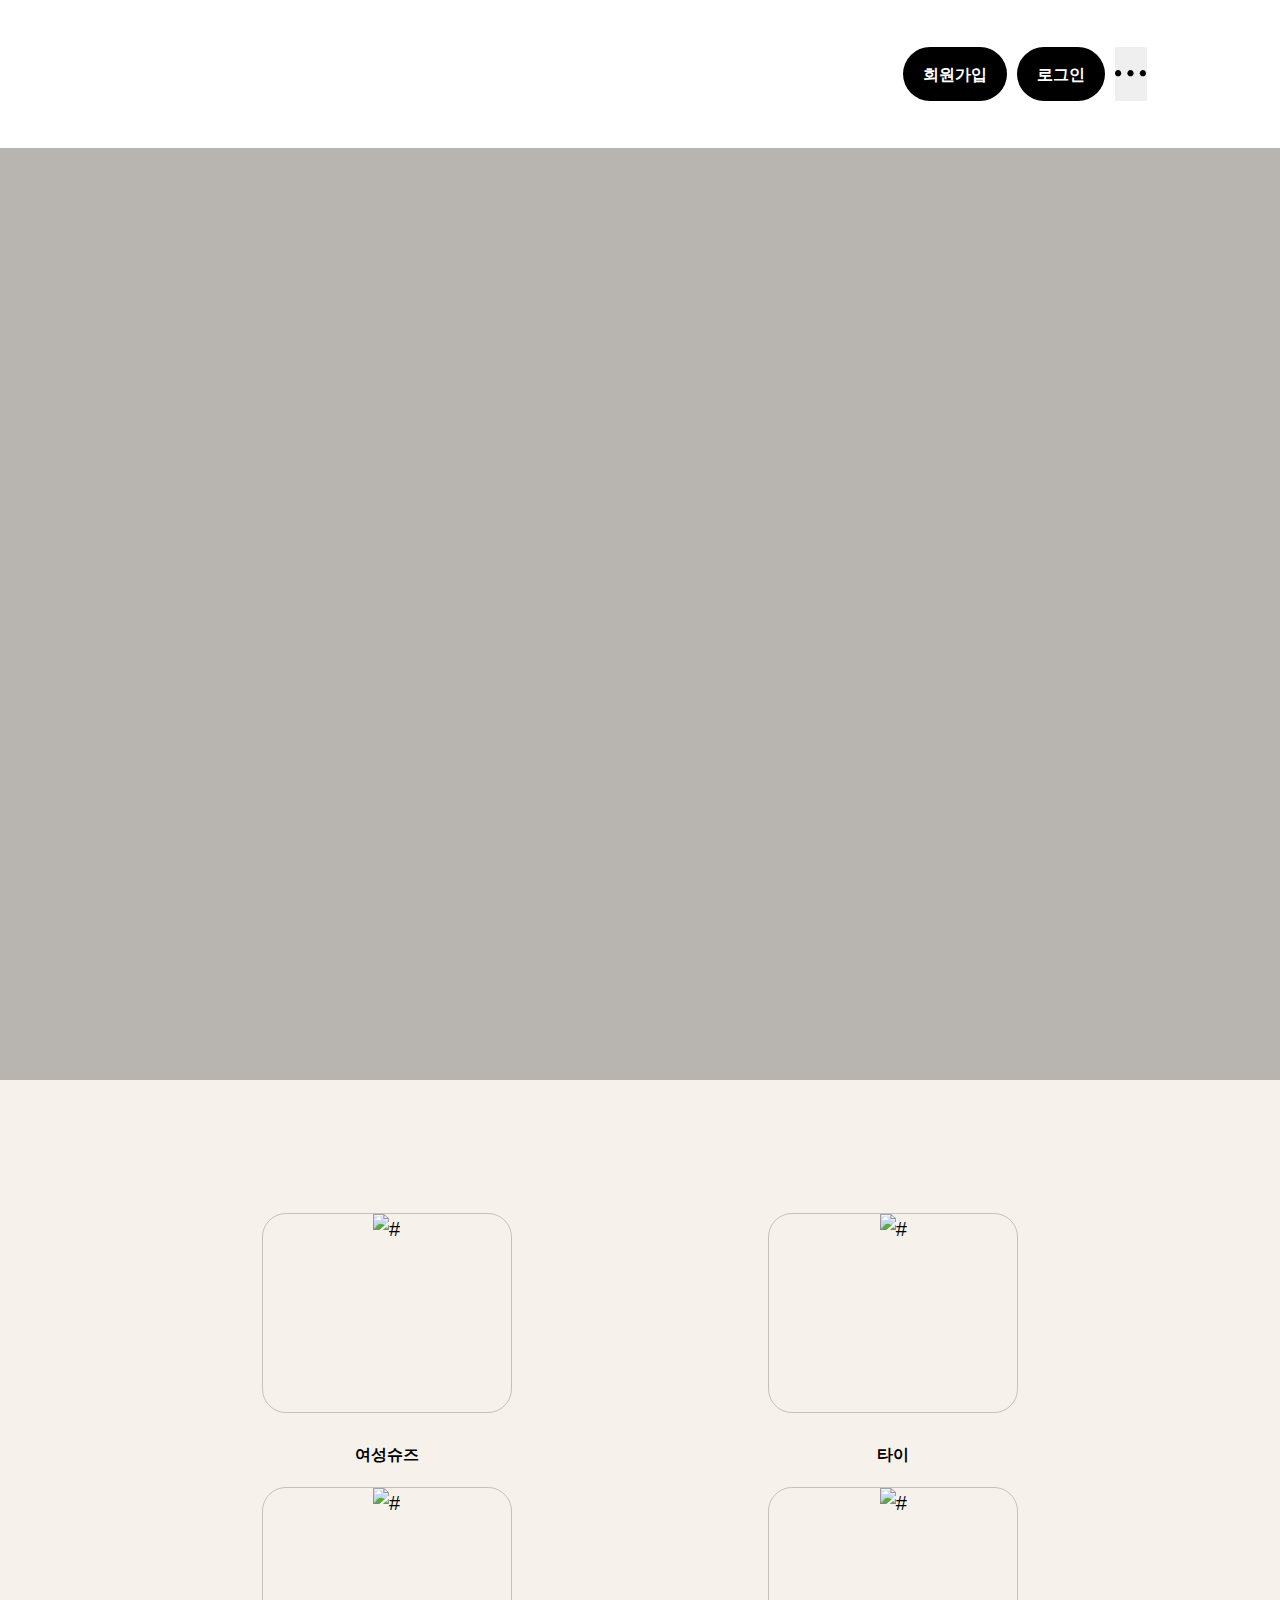
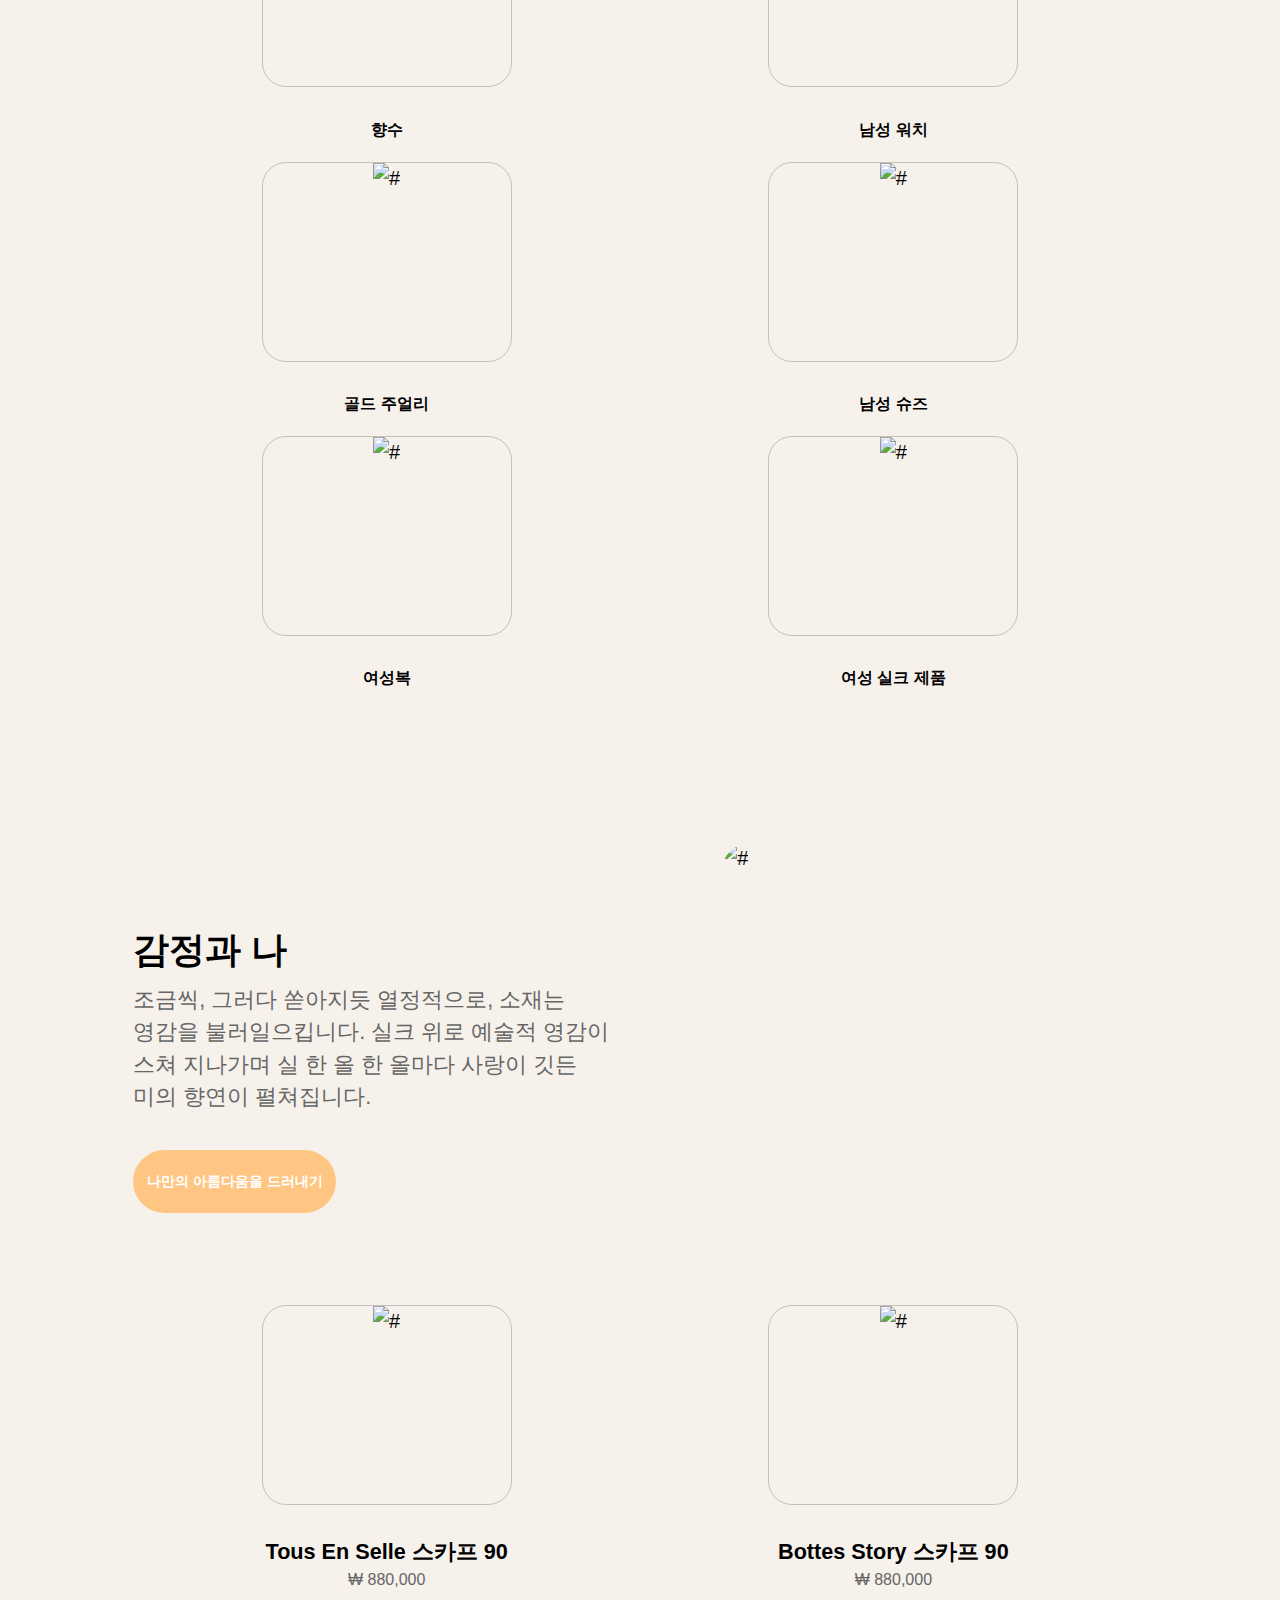
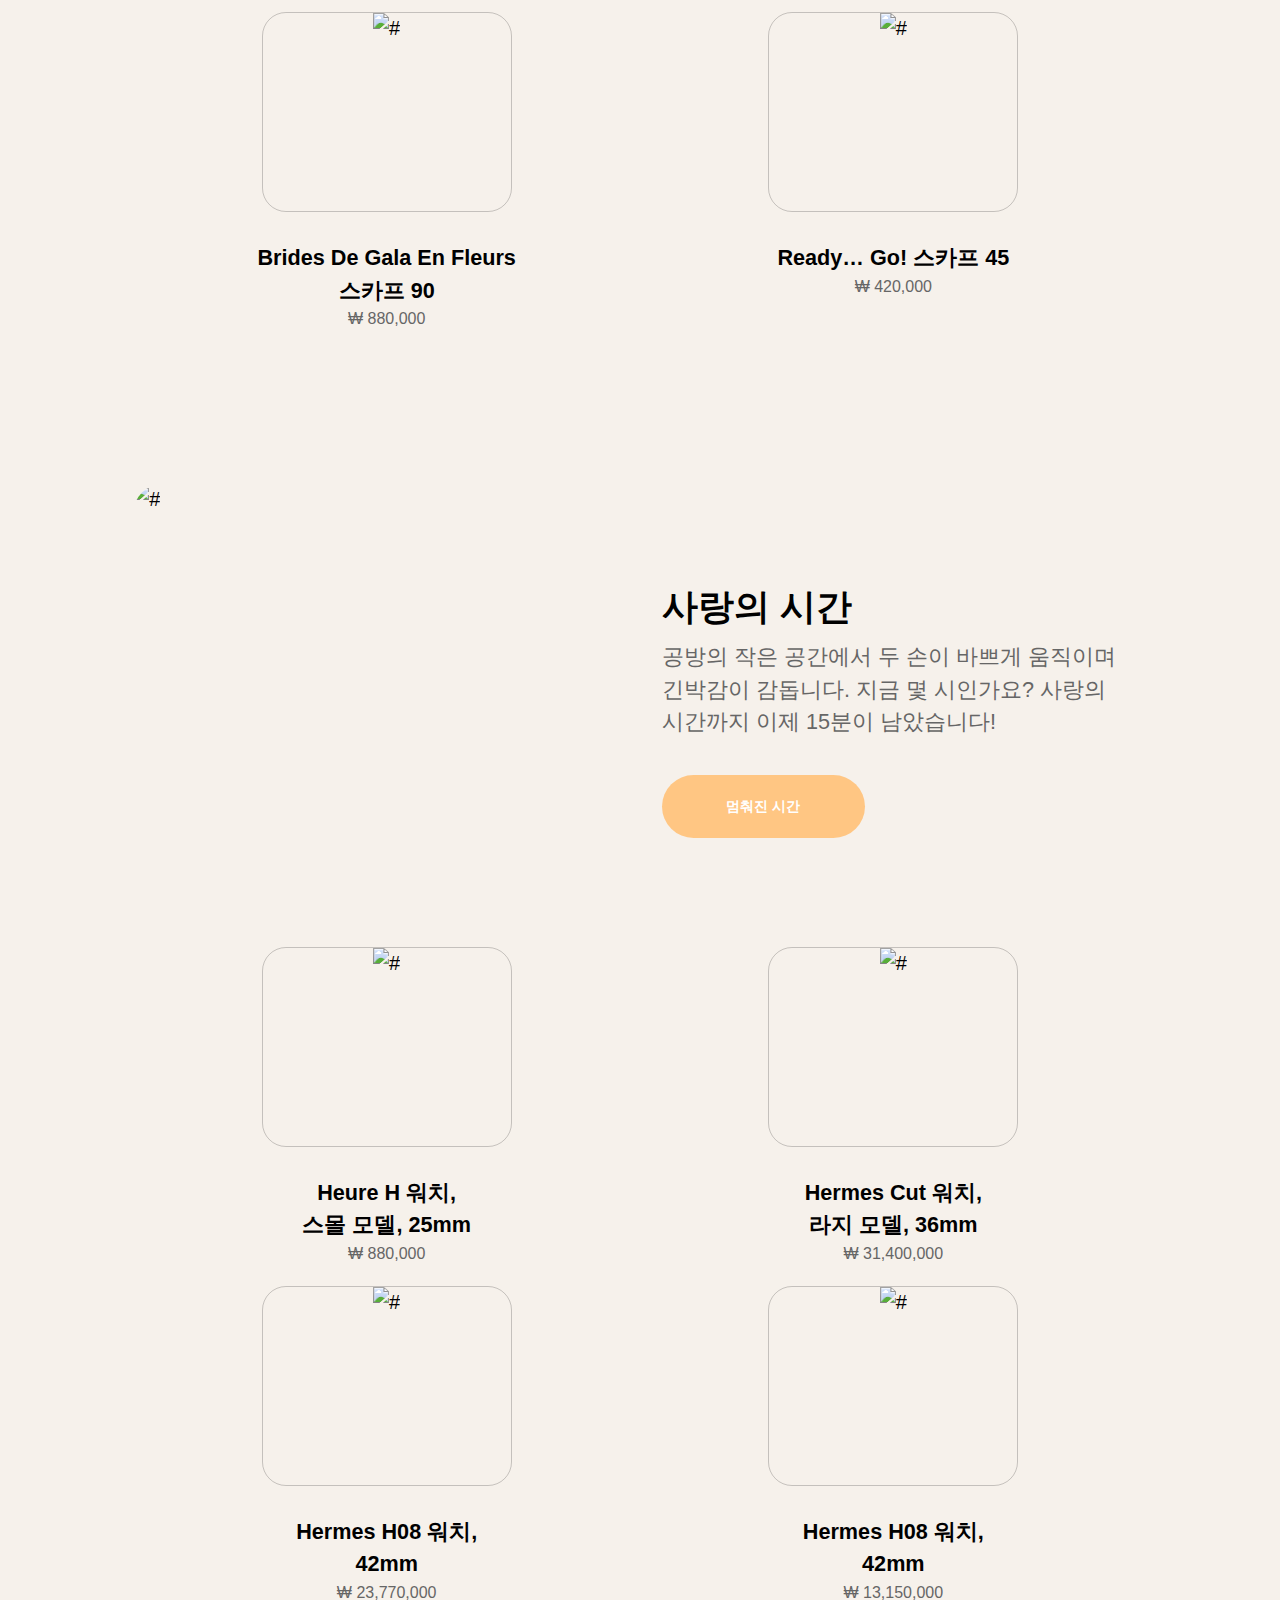
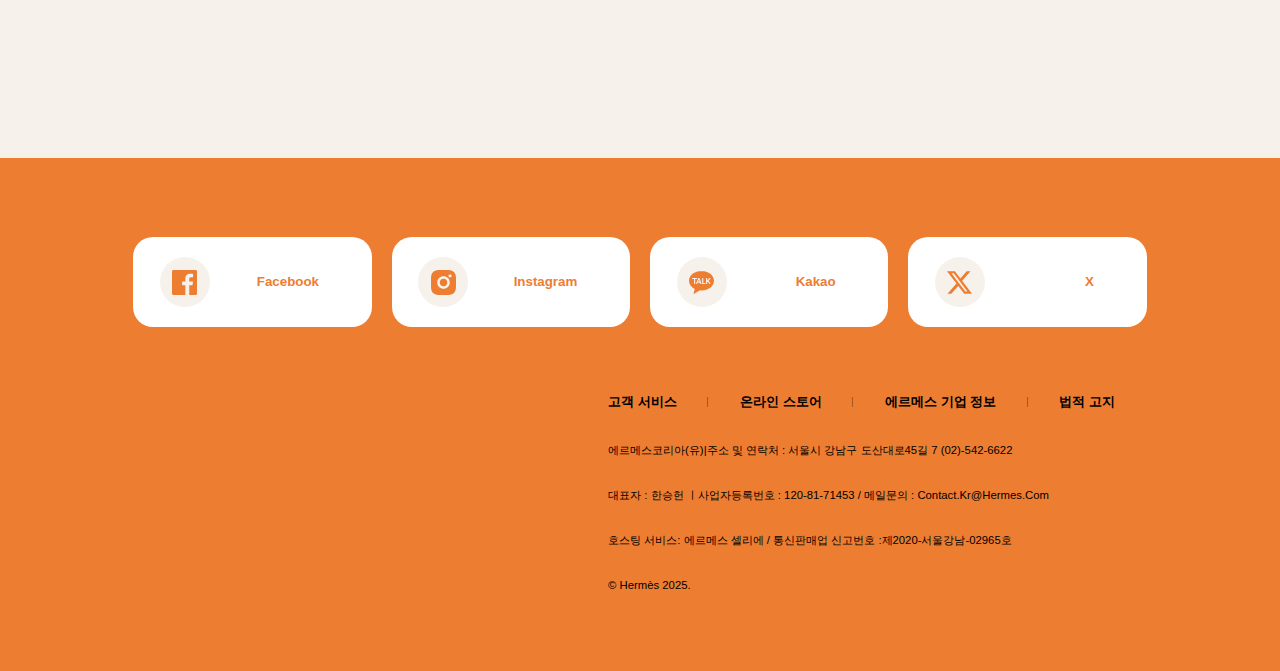
==== commit 6be847a9: "css 자잘한 수정" ====
--- a/index.html
+++ b/index.html
@@ -46,11 +46,9 @@
             <li><a href="store.html">매장 찾기</a></li>
           </ul>
 
-          <div class="gnb-btn">
-            <div class="util-menu">
-              <a class="join" href="join.html">회원가입</a>
-              <a class="login" href="login.html">로그인</a>
-            </div>
+          <div class="util-menu">
+            <a class="join" href="join.html">회원가입</a>
+            <a class="login" href="login.html">로그인</a>
 
             <button type="button" class="mobile-btn">
               <a href="#"><i class="hidden">더보기</i></a>
--- a/css/sub-common.css
+++ b/css/sub-common.css
@@ -199,6 +199,54 @@
 }
 /* about end */
 
+/* s.more */
+.more {
+  background: var(--Darck-100);
+  height: 46.7rem;
+  margin: 0;
+}
+
+.more-con {
+  display: flex;
+  align-items: center;
+  text-align: center;
+  flex-direction: column;
+}
+
+.more-title h4 {
+  padding-top: 11.5rem;
+  font-weight: 800;
+  font-size: 4rem;
+  color: var(--Light-100);
+  padding-bottom: 4rem;
+
+  font-size: clamp(2.5rem, 2.0833vw, 4rem);
+}
+
+.c-more-btn {
+  display: flex;
+  text-align: center;
+  align-items: center;
+  justify-content: center;
+
+  width: 25.7rem;
+  padding: 2.5rem 5rem;
+  border-radius: 10rem;
+
+  font-weight: 700;
+  font-size: 2.5rem;
+  color: var(--Light-100);
+  background: var(--btn);
+
+  font-size: clamp(1.6rem, 1.302vw, 2.5rem);
+}
+
+.c-more-btn:hover {
+  color: var(--Light-100);
+  background: var(--main-color);
+}
+/* e.more */
+
 @media (max-width: 400px) {
   .about-con li :last-child {
     margin-bottom: 2.5rem;
--- a/css/main.css
+++ b/css/main.css
@@ -59,7 +59,7 @@
   height: 31.8rem;
   border-radius: 2.4rem;
   overflow: hidden;
-  transition: 0.5s;
+
   border: 1px solid rgba(0, 0, 0, 0.2);
 }
 
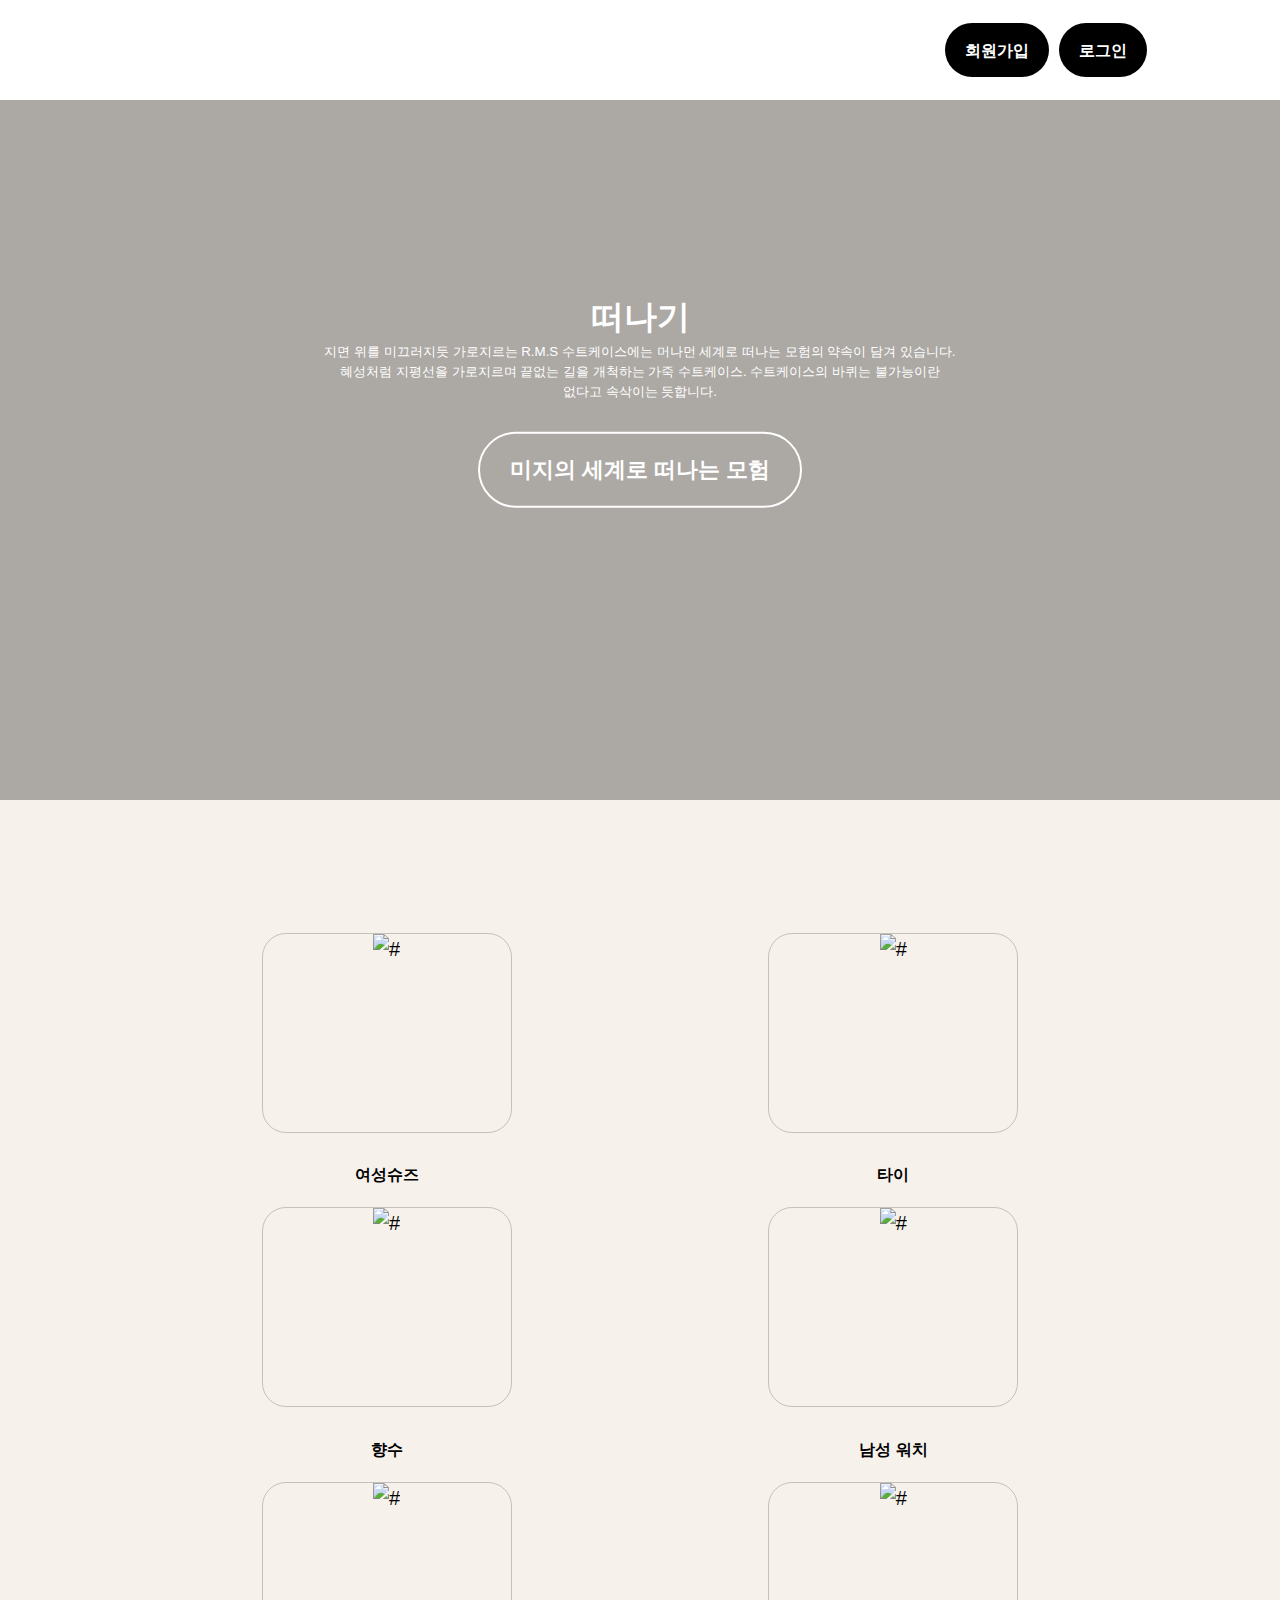
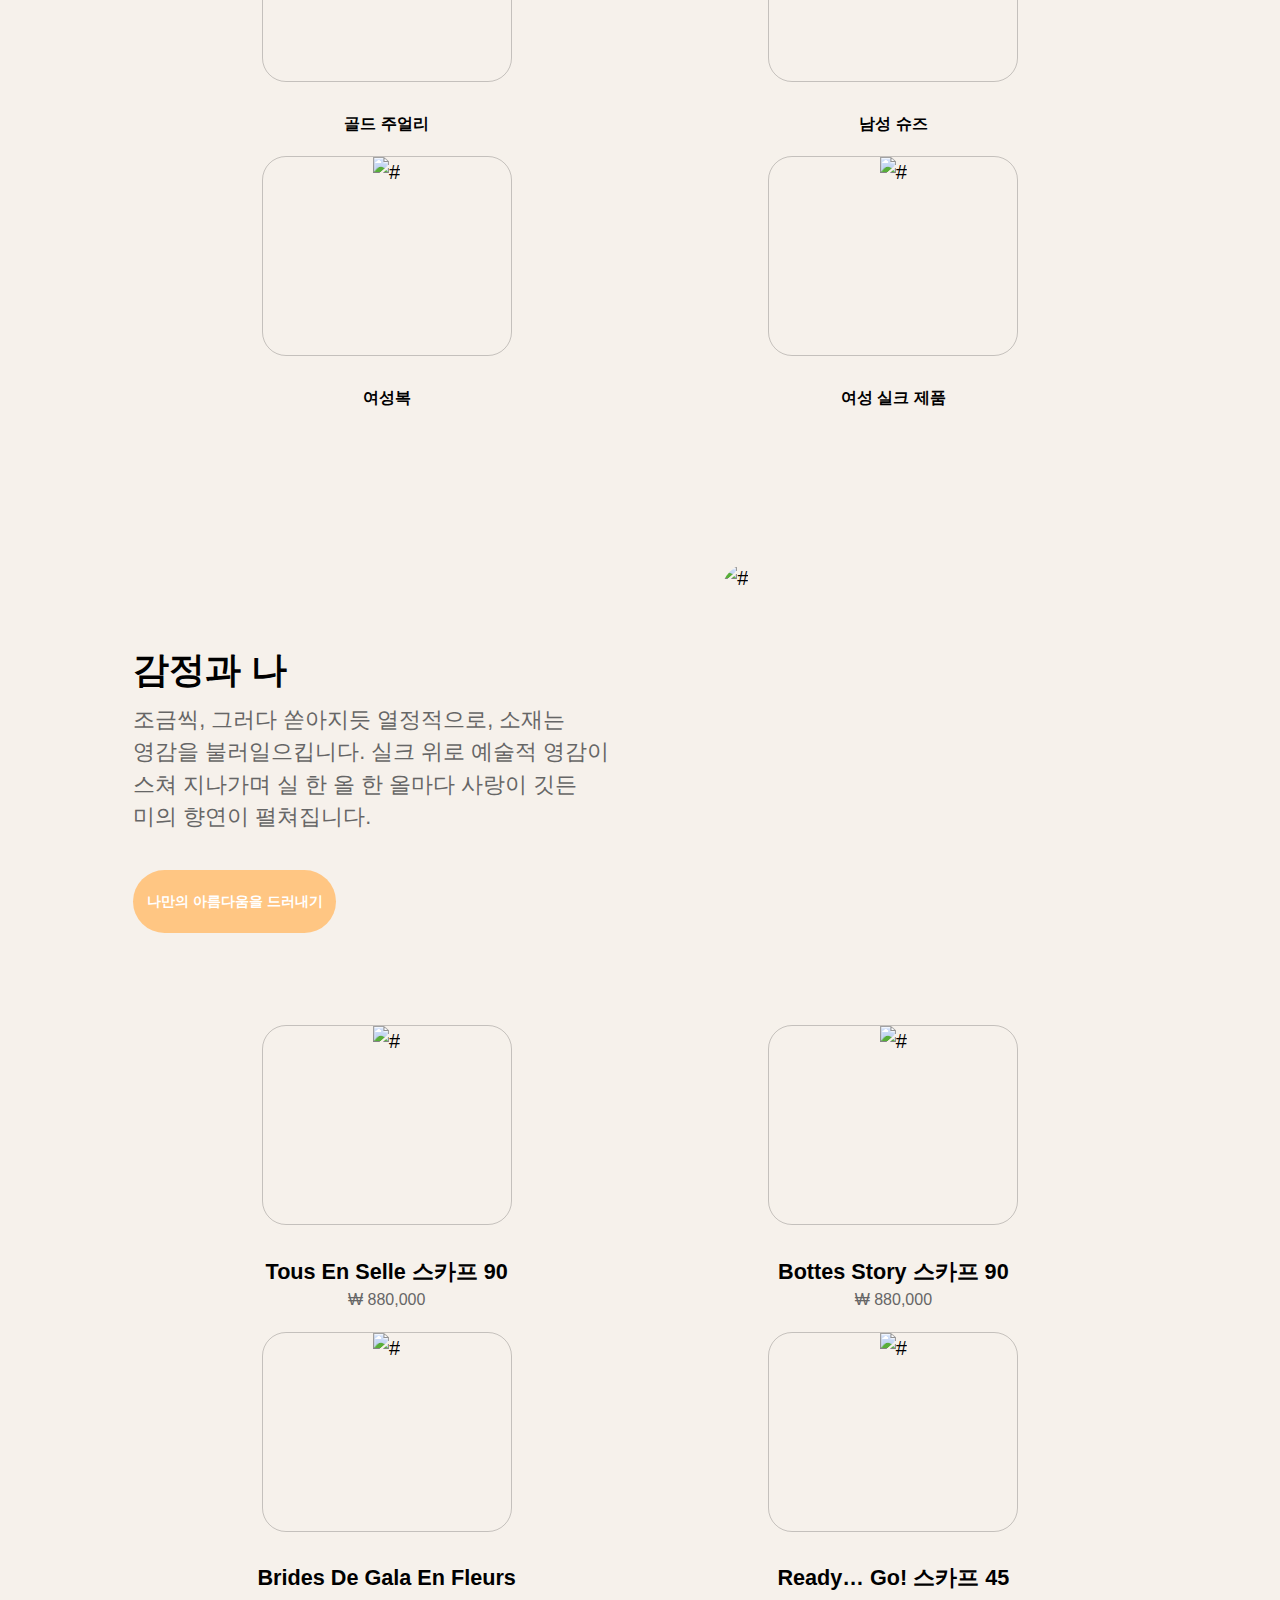
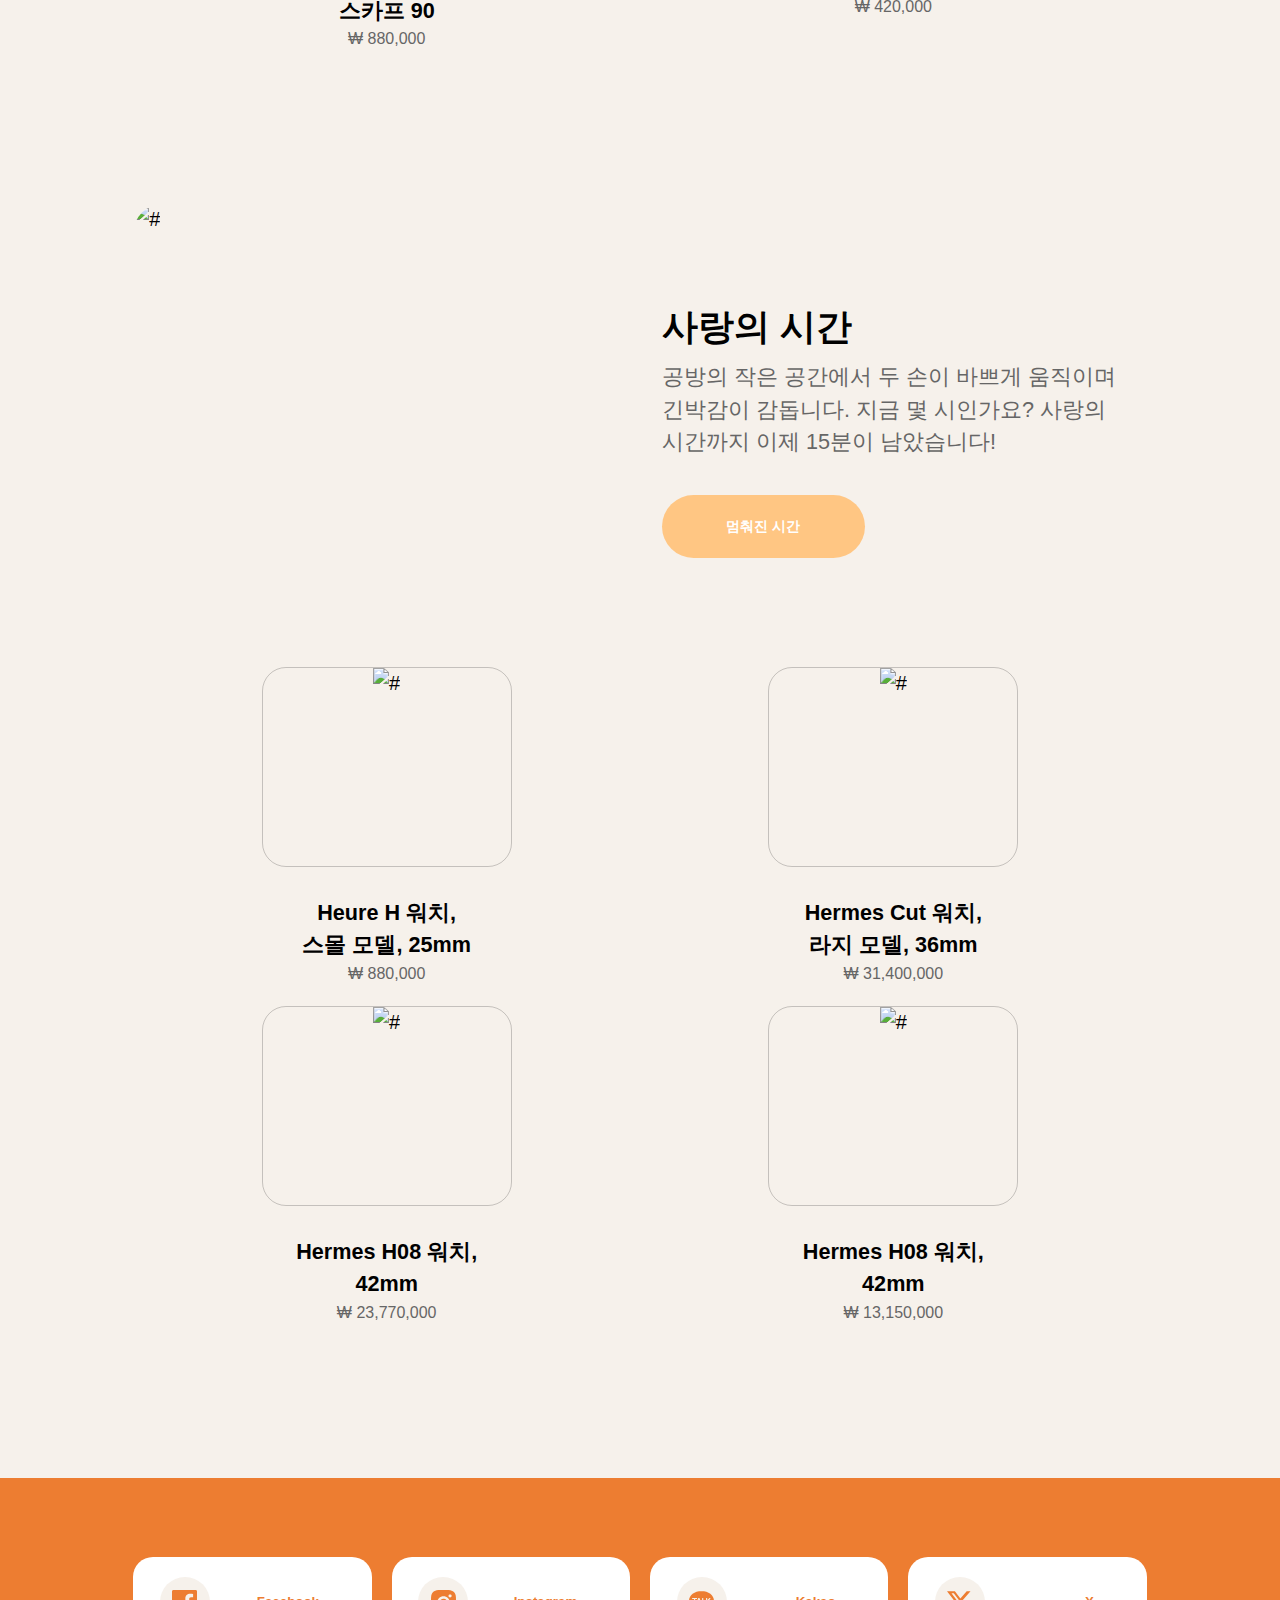
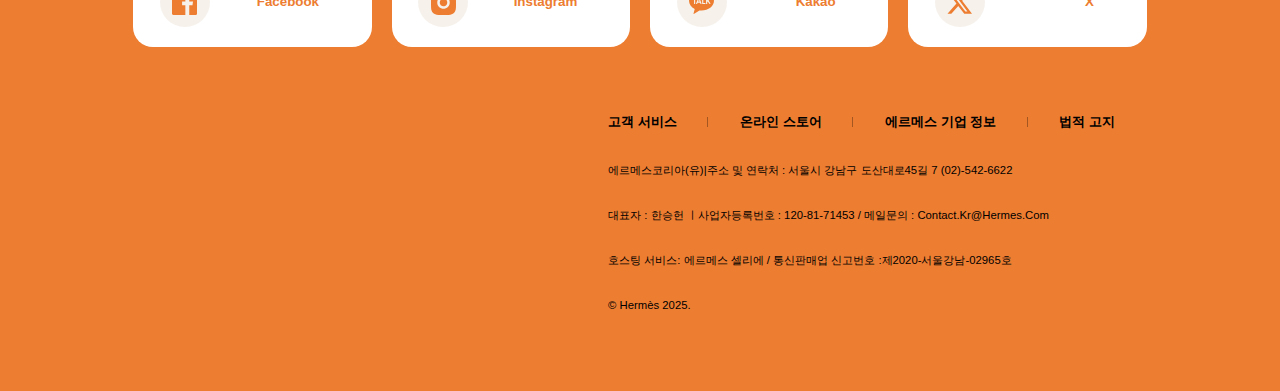
==== commit b4a67048: "메인 비주얼 수정" ====
--- a/index.html
+++ b/index.html
@@ -69,6 +69,17 @@
             alt="#"
           />
         </figure>
+
+        <div class="visual-con">
+          <h2>떠나기</h2>
+          <p>
+            지면 위를 미끄러지듯 가로지르는 R.M.S 수트케이스에는 머나먼 세계로
+            떠나는 모험의 약속이 담겨 있습니다. 혜성처럼 지평선을 가로지르며
+            끝없는 길을 개척하는 가죽 수트케이스. 수트케이스의 바퀴는 불가능이란
+            없다고 속삭이는 듯합니다.
+          </p>
+          <a href=" " class="visual-btn"> 미지의 세계로 떠나는 모험 </a>
+        </div>
       </section>
 
       <!-- e. visual -->
--- a/css/common.css
+++ b/css/common.css
@@ -85,7 +85,7 @@
 
 header nav {
   display: flex;
-  height: 14.8rem;
+  height: 10rem;
   /* background: #5f5f; */
   justify-content: space-between;
   align-items: center;
@@ -157,7 +157,7 @@
   align-items: center;
 }
 
-.mobile-btn a {
+.mobile-btn {
   display: none;
   width: 3.2rem;
   height: 0.7rem;
--- a/css/sub-common.css
+++ b/css/sub-common.css
@@ -254,12 +254,6 @@
 }
 
 /* 반응형  000000000000000000000000000000000000000000000000000000000000000000000000000000000000000000000000000000*/
-@media (max-width: 1900px) {
-  .event-list li figure {
-    width: 30rem;
-    height: 25rem;
-  }
-}
 
 @media screen and (max-width: 1400px) {
   /* company */
@@ -288,17 +282,6 @@
     overflow: hidden;
   }
   /* company */
-}
-
-@media (max-width: 1360px) {
-  .event-list > li {
-    flex: 1 1 50%;
-    margin-bottom: 2rem;
-  }
-
-  .event-list-2 {
-    padding-top: 0;
-  }
 }
 
 @media (max-width: 1024px) {
@@ -381,13 +364,3 @@
     gap: 0.9rem;
   }
 }
-
-@media (max-width: 620px) {
-  .event-list {
-    padding-top: 4rem;
-  }
-
-  .event-list > li {
-    flex: 1 1 100%;
-  }
-}
--- a/css/main.css
+++ b/css/main.css
@@ -1,10 +1,72 @@
 @charset "utf-8";
-
-/* visual */
 .main-visual {
   position: relative;
-  height: 108rem;
+  width: 100%;
+  height: 80rem;
   overflow: hidden;
+  animation: visual 0.7s ease-out forwards;
+}
+
+.main-visual figure {
+  position: absolute;
+  top: 0;
+  left: 0;
+  width: 100%;
+  height: 100%;
+  pointer-events: none;
+}
+
+.main-visual figure img {
+  width: 100%;
+  height: 100%;
+}
+
+.visual-con {
+  position: absolute;
+
+  display: flex;
+  align-items: center;
+  text-align: center;
+  flex-direction: column;
+  top: 50%;
+  left: 50%;
+  transform: translate(-50%, -50%);
+  /* background: #5f5; */
+  z-index: 1;
+}
+
+.visual-con h2 {
+  font-weight: 700;
+  color: var(--Light-100);
+
+  font-size: clamp(2.5rem, 2.6041vw, 5rem);
+}
+
+.visual-con p {
+  color: var(--Light-100);
+  font-weight: 400;
+
+  font-size: clamp(1.3rem, 1.0416vw, 2rem);
+}
+
+.visual-btn {
+  display: block;
+  font-size: clamp(1.4rem, 1.6901vw, 2.4rem);
+  margin-top: 3rem;
+
+  padding: 2rem 3rem;
+  border: 2px solid var(--Light-100);
+  color: var(--Light-100);
+  font-weight: 700;
+  border-radius: 30rem;
+
+  transition: 0.4s;
+}
+
+.visual-btn:hover {
+  background: var(--main-color);
+  border: 2px solid var(--main-color);
+  color: var(--Light-100);
 }
 
 .main-visual::after {
@@ -14,21 +76,10 @@
   left: 0;
   right: 0;
   bottom: 0;
-  background: rgba(0, 0, 0, 0.5); /* 어두운 딤처리 */
+  background: rgba(0, 0, 0, 0.6); /* 어두운 딤처리 */
   opacity: 0.5; /* 투명도 조절 */
   pointer-events: none; /* 클릭 이벤트를 막기 위해 */
 }
-
-.main-visual figure {
-  height: 100%;
-}
-
-.main-visual figure img {
-  width: 100%;
-  height: 100%;
-  object-fit: cover;
-}
-/* visual end */
 
 /* s.event */
 
